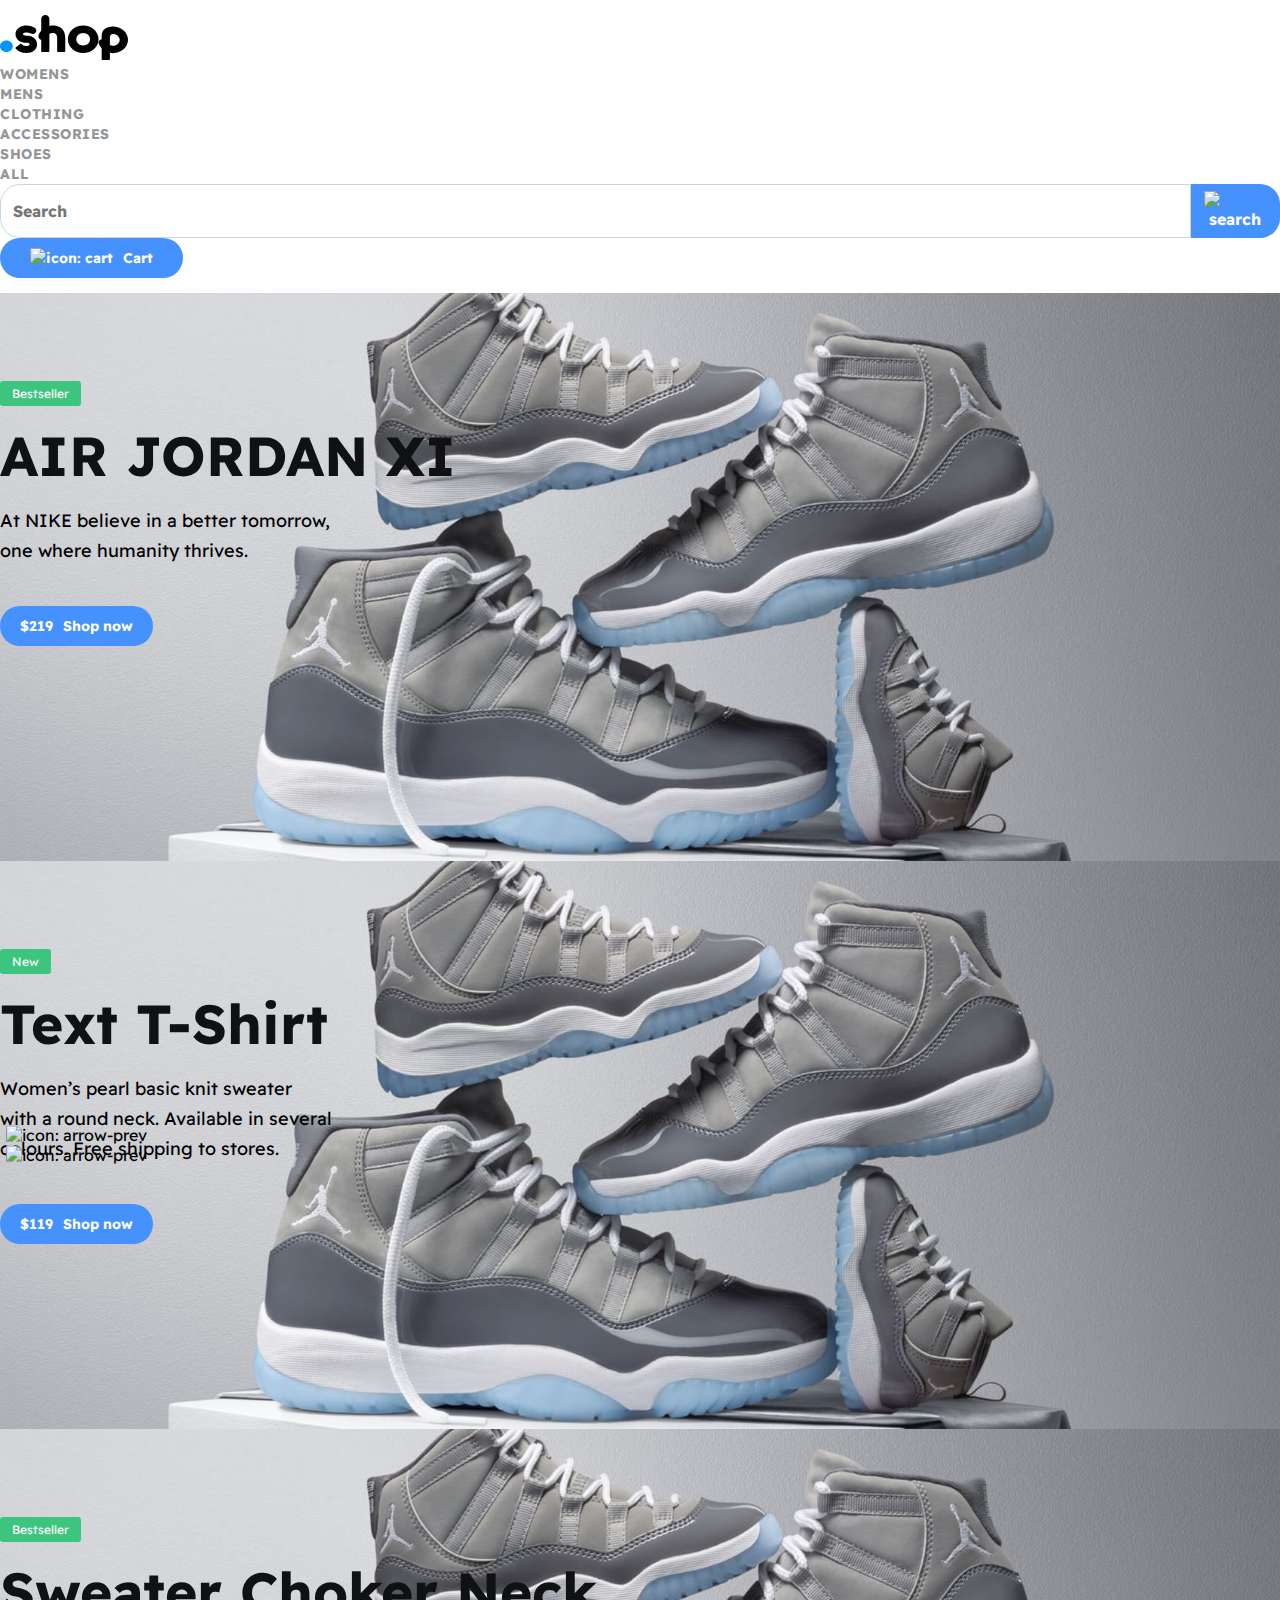
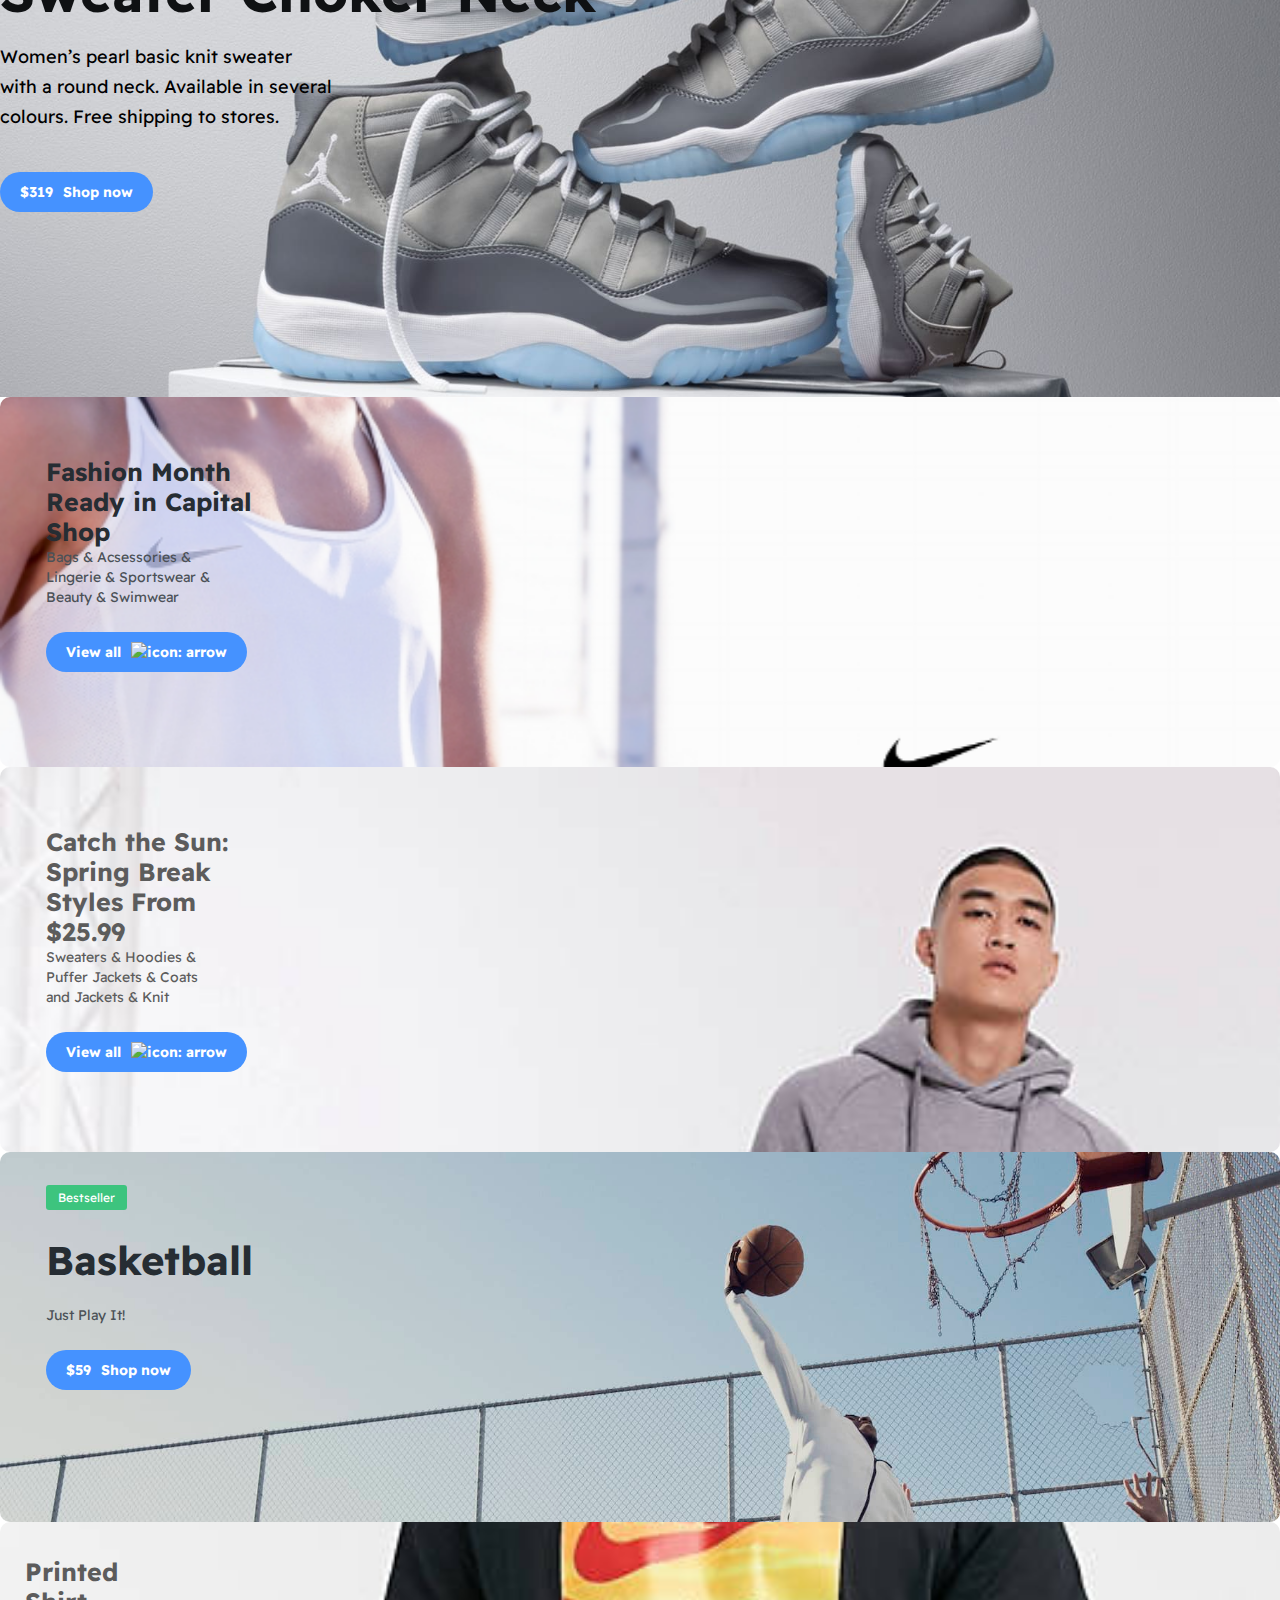
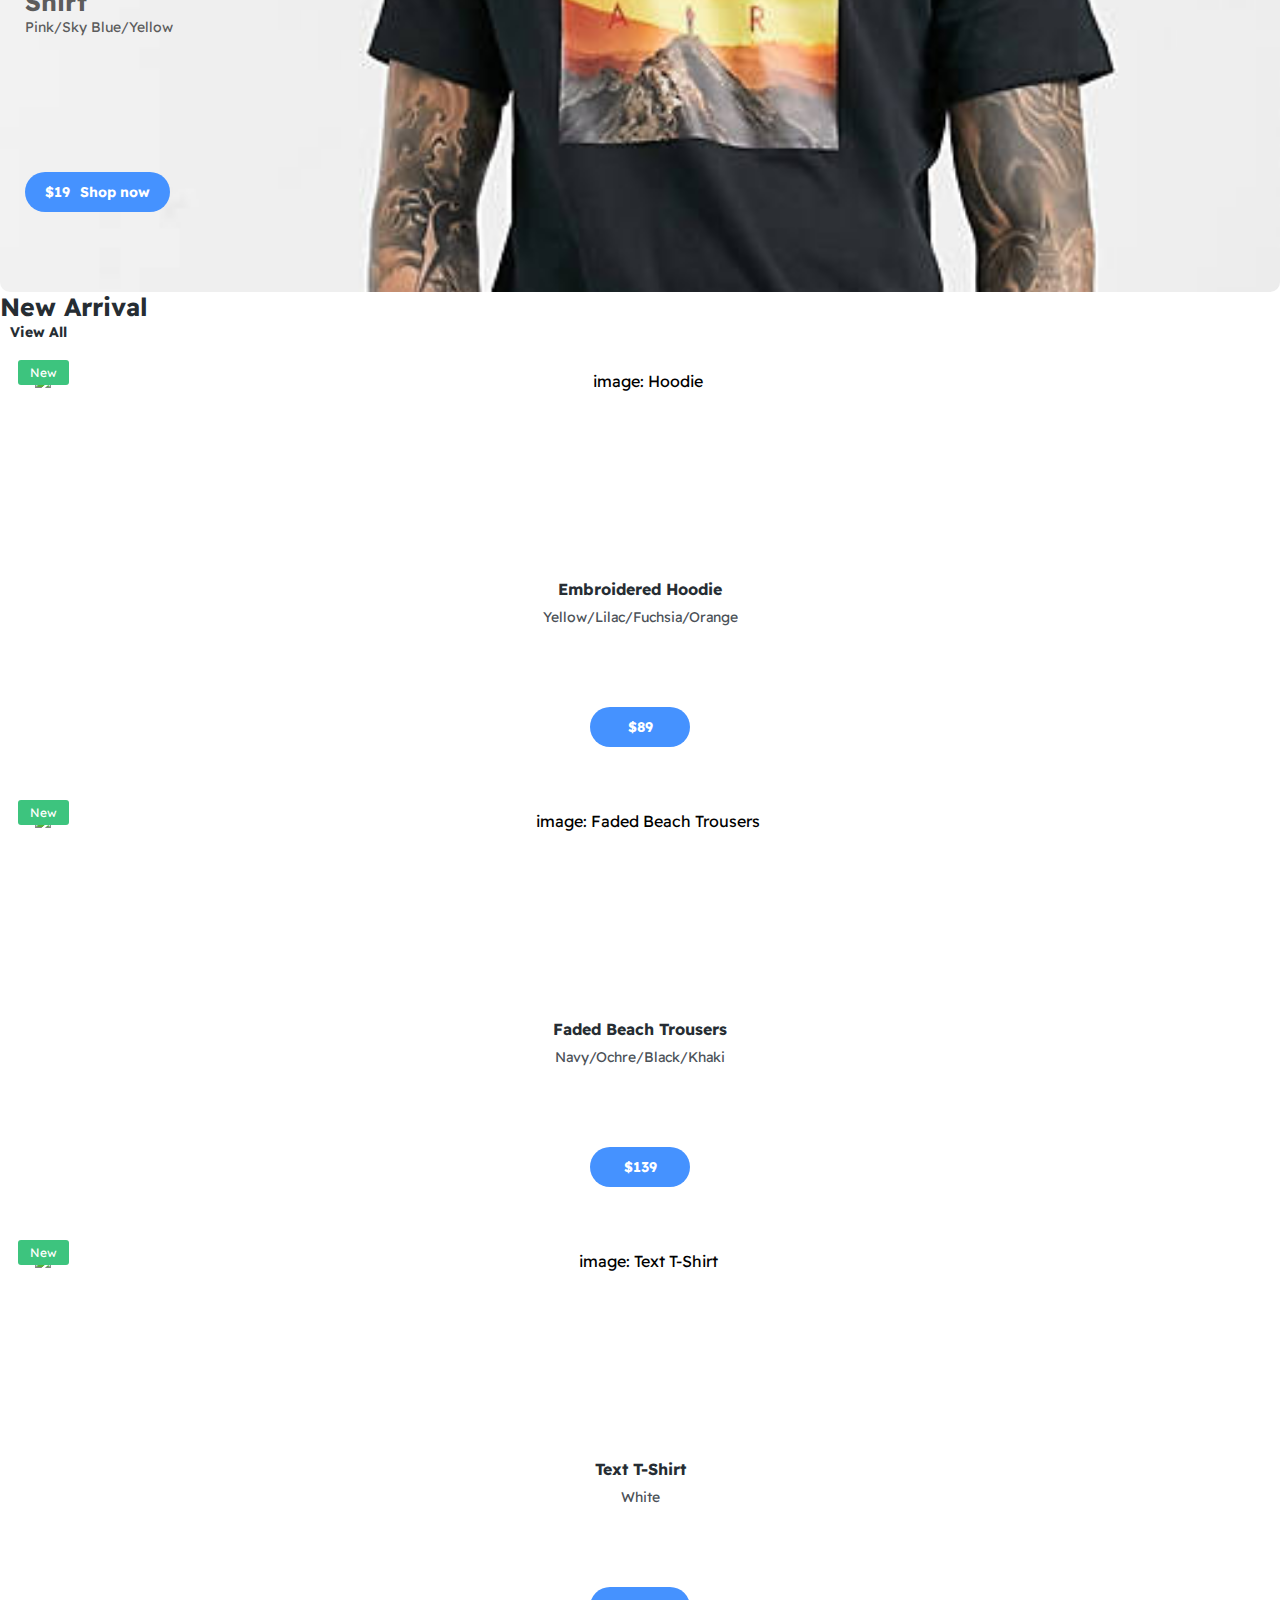
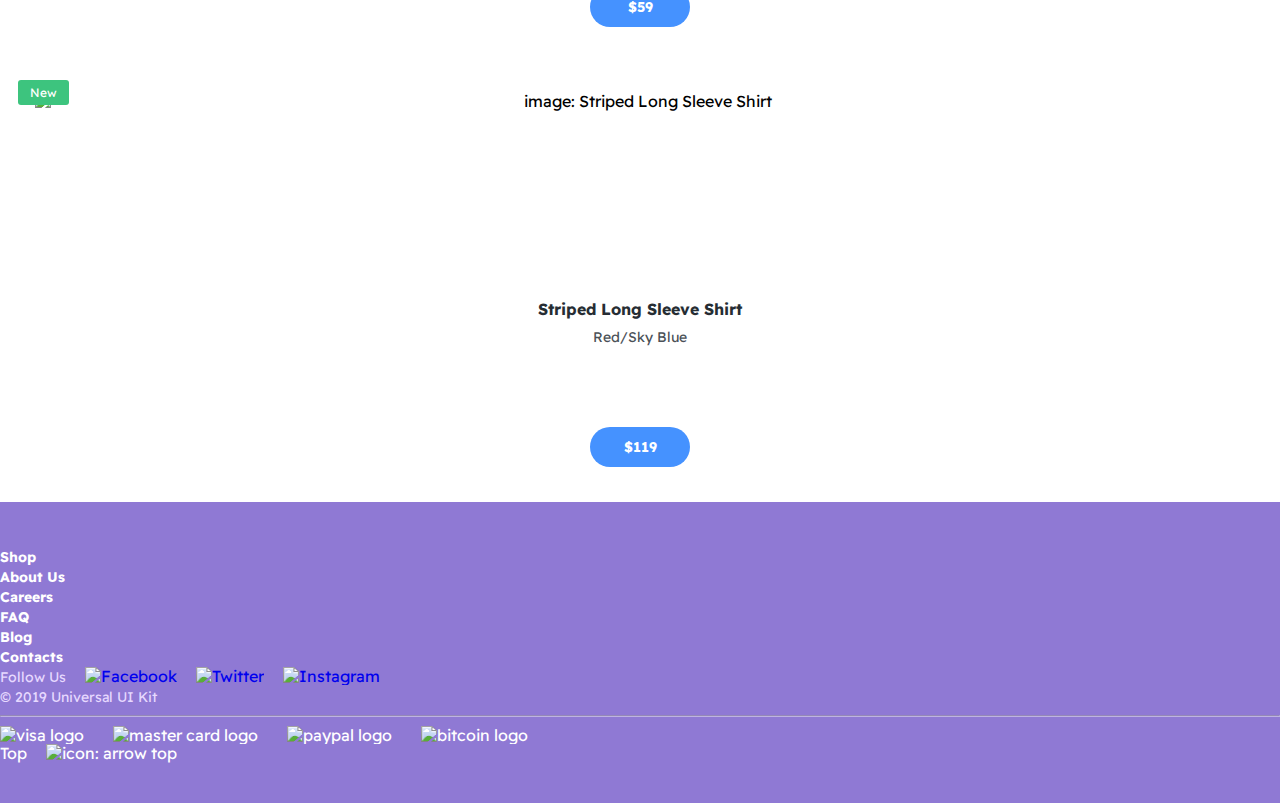
==== index.html @ 1a6badb5 "added JS" ====
<!DOCTYPE html>
<html lang="en">

<head>
	<meta charset="UTF-8">
	<meta name="viewport" content="width=device-width, initial-scale=1.0">
	<title>.Shop</title>
	<link rel="preconnect" href="https://fonts.gstatic.com">
	<link rel="apple-touch-icon" sizes="180x180" href="favicon/apple-touch-icon.png">
	<link rel="icon" type="image/png" sizes="32x32" href="favicon/favicon-32x32.png">
	<link rel="icon" type="image/png" sizes="16x16" href="favicon/favicon-16x16.png">
	<link rel="mask-icon" href="favicon/safari-pinned-tab.svg" color="#5bbad5">
	<meta name="msapplication-TileColor" content="#da532c">
	<meta name="theme-color" content="#ffffff">
	<link rel="preconnect" href="https://fonts.googleapis.com">
	<link rel="preconnect" href="https://fonts.gstatic.com" crossorigin>
	<link href="https://fonts.googleapis.com/css2?family=Readex+Pro:wght@200;400;500;600&display=swap" rel="stylesheet">
	<link rel="stylesheet" href="css/bootstrap-grid.min.css">
	<link rel="stylesheet" href="css/swiper-bundle.min.css" />
	<link rel="stylesheet" href="css/style.css">
</head>
<!-- class="show-goods" -->

<body id="body">
	<header class="container header px-4 px-md-0">
		<div class="row justify-content-between align-items-center">
			<div class="col-lg-2 col-6">
				<a href="index.html" class="logo-link">
					<img width="128" src="img/shop-seeklogo.svg" alt="logo: OnlineShop" class="logo-image">
				</a>
			</div>
			<div class="col-lg-6 d-none d-lg-block">
				<nav>
					<ul class="navigation d-flex justify-content-around">
						<li class="navigation-item">
							<a href="#" class="navigation-link" data-field="gender">Womens</a>
						</li>
						<li class="navigation-item">
							<a href="#" class="navigation-link" data-field="gender">Mens</a>
						</li>
						<li class="navigation-item">
							<a href="#" class="navigation-link" data-field="category">Clothing</a>
						</li>
						<li class="navigation-item">
							<a href="#" class="navigation-link" data-field="category">Accessories</a>
						</li>
						<li class="navigation-item">
							<a href="#" class="navigation-link" data-field="category">Shoes</a>
						</li>
						<li class="navigation-item">
							<a href="#" class="navigation-link">All</a>
						</li>

					</ul>
				</nav>
			</div>
			<div class="col-lg-2 d-none d-lg-block">
				<div class="form-control search-block">
					<input type="text" class="form-control" placeholder="Search" aria-label="Recipient's username"
						aria-describedby="button-addon2">
					<button class="btn btn-outline-secondary" type="button" id="button-addon2">
						<img src="img/search.png" alt="search">
					</button>
				</div>
			</div>
			<div class="col-lg-2 col-6 d-flex justify-content-end">
				<button class="button button-cart">
					<img class="button-icon" src="img/cart.svg" alt="icon: cart">
					<span class="button-text">Cart</span>
					<span class="button-text cart-count"></span>
				</button>
			</div>
		</div>
		<!-- /.row -->
	</header>
	<section class="slider swiper-container">
		<div class="swiper-wrapper">
			<section class="slide slide-1 swiper-slide">
				<div class="container">
					<div class="row">
						<div class="col-lg-4 col-10 offset-lg-1">
							<span class="label">Bestseller</span>
							<h2 class="slide-title">AIR JORDAN XI</h2>
							<p class="slide-description">At NIKE believe in a better tomorrow, one where humanity
								thrives.</p>
							<button class="button add-to-cart" data-id="003">
								<span class="button-price">$219</span>
								<span class="button-text">Shop now</span>
							</button>
						</div>
						<!-- /.col-4 offset-lg-1 -->
					</div>
					<!-- /.row -->
				</div>
				<!-- /.container -->
			</section>
			<section class="slide slide-1 swiper-slide">
				<div class="container">
					<div class="row">
						<div class="col-lg-4 col-10 offset-lg-1">
							<span class="label">New</span>
							<h2 class="slide-title">Text T-Shirt</h2>
							<p class="slide-description">Women’s pearl basic knit sweater with a round neck. Available
								in several colours. Free shipping to stores.</p>
							<button class="button add-to-cart" data-id="004">
								<span class="button-price">$119</span>
								<span class="button-text">Shop now</span>
							</button>
						</div>
						<!-- /.col-4 offset-lg-1 -->
					</div>
					<!-- /.row -->
				</div>
				<!-- /.container -->
			</section>
			<section class="slide slide-1 swiper-slide">
				<div class="container">
					<div class="row">
						<div class="col-lg-4 col-10 offset-lg-1">
							<span class="label">Bestseller</span>
							<h2 class="slide-title">Sweater Choker Neck</h2>
							<p class="slide-description">Women’s pearl basic knit sweater with a round neck. Available
								in several colours. Free shipping to stores.</p>
							<button class="button add-to-cart" data-id="005">
								<span class="button-price">$319</span>
								<span class="button-text">Shop now</span>
							</button>
						</div>
						<!-- /.col-4 offset-lg-1 -->
					</div>
					<!-- /.row -->
				</div>
				<!-- /.container -->
			</section>
		</div>
		<!-- /.swiper-wrapper -->
		<div class="slider-nav">
			<div class="container">
				<div class="row justify-content-between">
					<div class="col-1">
						<button class="slider-button slider-button-prev">
							<img src="img/arrow-prev.svg" alt="icon: arrow-prev">
						</button>
					</div>
					<!-- /.col-1 -->
					<div class="col-1">
						<button class="slider-button slider-button-next">
							<img src="img/arrow-next.svg" alt="icon: arrow-prev">
						</button>
					</div>
					<!-- /.col-1 -->
				</div>
				<!-- /.row -->
			</div>
			<!-- /.container -->
		</div>
		<!-- /.slider-nav -->
	</section>
	<!-- /.slider -->
	<section class="special-offers container pt-5 pb-4">
		<div class="row mb-4">
			<div class="col-xl-6">
				<div class="card card-1 mb-4">
					<h3 class="card-title">Fashion Month Ready in Capital Shop</h3>
					<p class="card-text">Bags & Acsessories & Lingerie & Sportswear & Beauty & Swimwear</p>
					<button class="button">
						<span class="button-text">View all</span>
						<img src="img/arrow.svg" alt="icon: arrow" class="button-icon">
					</button>
				</div>
				<!-- /.card -->
			</div>
			<!-- /.col-6 -->
			<div class="col-xl-6">
				<div class="card card-2 mb-4">
					<h3 class="card-title text-light">Catch the Sun: Spring Break Styles From $25.99</h3>
					<p class="card-text text-light">Sweaters & Hoodies & Puffer Jackets & Coats and Jackets & Knit</p>
					<button class="button">
						<span class="button-text">View all</span>
						<img src="img/arrow.svg" alt="icon: arrow" class="button-icon">
					</button>
				</div>
				<!-- /.card -->
			</div>
			<!-- /.col-6 -->
			<div class="col-xl-9 col-lg-6 mb-4">
				<div class="card card-3">
					<span class="label">Bestseller</span>
					<h3 class="card-title large">Basketball</h3>
					<p class="card-text large">Just Play It!</p>
					<button class="button add-to-cart" data-id="002">
						<span class="button-price">$59</span>
						<span class="button-text">Shop now</span>
					</button>
				</div>
				<!-- /.card -->
			</div>
			<!-- /.col-9 -->
			<div class="col-xl-3 col-lg-6">
				<div class="card card-4">
					<h3 class="card-title text-light mw-160">Printed Shirt</h3>
					<p class="card-text text-light">Pink/Sky Blue/Yellow</p>
					<button class="button add-to-cart button-four" data-id="009">
						<span class="button-price">$19</span>
						<span class="button-text">Shop now</span>
					</button>
				</div>
				<!-- /.card -->
			</div>
			<!-- /.col-3 -->
		</div>
		<!-- /.row -->
		<div class="row align-items-center mb-4">
			<div class="col-9">
				<h2 class="section-title">New Arrival</h2>
			</div>
			<!-- /.col-9 -->
			<div class="col-3 d-flex justify-content-end">
				<a href="#" class="more">View All</a>
			</div>
			<!-- /.col-3 -->
		</div>
		<!-- /.row -->
		<div class="short-goods row">
			<div class="col-lg-3 col-sm-6">
				<div class="goods-card">
					<span class="label">New</span>
					<!-- /.label --><img src="img/image-119.jpg" alt="image: Hoodie" class="goods-image">
					<h3 class="goods-title">Embroidered Hoodie</h3>
					<!-- /.goods-title -->
					<p class="goods-description">Yellow/Lilac/Fuchsia/Orange</p>
					<!-- /.goods-description -->
					<!-- /.goods-price -->
					<button class="button goods-card-btn add-to-cart" data-id="012">
						<span class="button-price">$89</span>
					</button>
				</div>
				<!-- /.goods-card -->
			</div>
			<!-- /.col-3 -->
			<div class="col-lg-3 col-sm-6">
				<div class="goods-card">
					<span class="label">New</span>
					<!-- /.label --><img src="img/image-120.jpg" alt="image: Faded Beach Trousers" class="goods-image">
					<h3 class="goods-title">Faded Beach Trousers</h3>
					<!-- /.goods-title -->
					<p class="goods-description">Navy/Ochre/Black/Khaki</p>
					<!-- /.goods-description -->
					<button class="button goods-card-btn add-to-cart" data-id="011">
						<span class="button-price">$139</span>
					</button>
					<!-- /.goods-price -->
				</div>
				<!-- /.goods-card -->
			</div>
			<!-- /.col-3 -->
			<div class="col-lg-3 col-sm-6">
				<div class="goods-card">
					<span class="label">New</span>
					<!-- /.label --><img src="img/image-121.jpg" alt="image: Text T-Shirt" class="goods-image">
					<h3 class="goods-title">Text T-Shirt</h3>
					<!-- /.goods-title -->
					<p class="goods-description">White</p>
					<!-- /.goods-description -->
					<button class="button goods-card-btn add-to-cart" data-id="010">
						<span class="button-price">$59</span>
					</button>
					<!-- /.goods-price -->
				</div>
				<!-- /.goods-card -->
			</div>
			<!-- /.col-3 -->
			<div class="col-lg-3 col-sm-6">
				<div class="goods-card">
					<span class="label">New</span>
					<!-- /.label --><img src="img/image-122.jpg" alt="image: Striped Long Sleeve Shirt"
						class="goods-image">
					<h3 class="goods-title">Striped Long Sleeve Shirt</h3>
					<!-- /.goods-title -->
					<p class="goods-description">Red/Sky Blue</p>
					<!-- /.goods-description -->
					<button class="button goods-card-btn add-to-cart" data-id="001">
						<span class="button-price">$119</span>
					</button>
					<!-- /.goods-price -->
				</div>
				<!-- /.goods-card -->
			</div>
			<!-- /.col-3 -->
		</div>
		<!-- /.row -->
	</section>
	<!-- /.container -->
	<section class="long-goods">
		<div class="container">
			<div class="row align-items-center mb-4">
				<div class="col-12">
					<h2 class="section-title">Category</h2>
				</div>
				<!-- /.col-12 -->
			</div>
			<div class="row long-goods-list">
				<div class="col-lg-3 col-sm-6">
					<div class="goods-card">
						<span class="label">New</span>
						<!-- /.label --><img src="img/image-119.jpg" alt="image: Hoodie" class="goods-image">
						<h3 class="goods-title">Embroidered Hoodie</h3>
						<!-- /.goods-title -->
						<p class="goods-description">Yellow/Lilac/Fuchsia/Orange</p>
						<!-- /.goods-description -->
						<!-- /.goods-price -->
						<button class="button goods-card-btn add-to-cart" data-id="007">
							<span class="button-price">$89</span>
						</button>
					</div>
					<!-- /.goods-card -->
				</div>
				<!-- /.col-3 -->
				<div class="col-lg-3 col-sm-6">
					<div class="goods-card">
						<span class="label">New</span>
						<!-- /.label --><img src="img/image-120.jpg" alt="image: Faded Beach Trousers"
							class="goods-image">
						<h3 class="goods-title">Faded Beach Trousers</h3>
						<!-- /.goods-title -->
						<p class="goods-description">Navy/Ochre/Black/Khaki</p>
						<!-- /.goods-description -->
						<button class="button goods-card-btn add-to-cart" data-id="007">
							<span class="button-price">$139</span>
						</button>
						<!-- /.goods-price -->
					</div>
					<!-- /.goods-card -->
				</div>
				<!-- /.col-3 -->
				<div class="col-lg-3 col-sm-6">
					<div class="goods-card">
						<span class="label">New</span>
						<!-- /.label --><img src="img/image-121.jpg" alt="image: Text T-Shirt" class="goods-image">
						<h3 class="goods-title">Text T-Shirt</h3>
						<!-- /.goods-title -->
						<p class="goods-description">White</p>
						<!-- /.goods-description -->
						<button class="button goods-card-btn add-to-cart" data-id="007">
							<span class="button-price">$59</span>
						</button>
						<!-- /.goods-price -->
					</div>
					<!-- /.goods-card -->
				</div>
				<!-- /.col-3 -->
				<div class="col-lg-3 col-sm-6">
					<div class="goods-card">
						<span class="label">New</span>
						<!-- /.label --><img src="img/image-122.jpg" alt="image: Striped Long Sleeve Shirt"
							class="goods-image">
						<h3 class="goods-title">Striped Long Sleeve Shirt</h3>
						<!-- /.goods-title -->
						<p class="goods-description">Red/Sky Blue</p>
						<!-- /.goods-description -->
						<button class="button goods-card-btn add-to-cart" data-id="001">
							<span class="button-price">$119</span>
						</button>
						<!-- /.goods-price -->
					</div>
					<!-- /.goods-card -->
				</div>
				<!-- /.col-3 -->
				<div class="col-lg-3 col-sm-6">
					<div class="goods-card">
						<span class="label">New</span>
						<!-- /.label --><img src="img/image-119.jpg" alt="image: Hoodie" class="goods-image">
						<h3 class="goods-title">Embroidered Hoodie</h3>
						<!-- /.goods-title -->
						<p class="goods-description">Yellow/Lilac/Fuchsia/Orange</p>
						<!-- /.goods-description -->
						<!-- /.goods-price -->
						<button class="button goods-card-btn add-to-cart" data-id="007">
							<span class="button-price">$89</span>
						</button>
					</div>
					<!-- /.goods-card -->
				</div>
				<!-- /.col-3 -->
				<div class="col-lg-3 col-sm-6">
					<div class="goods-card">
						<span class="label">New</span>
						<!-- /.label --><img src="img/image-120.jpg" alt="image: Faded Beach Trousers"
							class="goods-image">
						<h3 class="goods-title">Faded Beach Trousers</h3>
						<!-- /.goods-title -->
						<p class="goods-description">Navy/Ochre/Black/Khaki</p>
						<!-- /.goods-description -->
						<button class="button goods-card-btn add-to-cart" data-id="007">
							<span class="button-price">$139</span>
						</button>
						<!-- /.goods-price -->
					</div>
					<!-- /.goods-card -->
				</div>
				<!-- /.col-3 -->
				<div class="col-lg-3 col-sm-6">
					<div class="goods-card">
						<span class="label">New</span>
						<!-- /.label --><img src="img/image-121.jpg" alt="image: Text T-Shirt" class="goods-image">
						<h3 class="goods-title">Text T-Shirt</h3>
						<!-- /.goods-title -->
						<p class="goods-description">White</p>
						<!-- /.goods-description -->
						<button class="button goods-card-btn add-to-cart" data-id="007">
							<span class="button-price">$59</span>
						</button>
						<!-- /.goods-price -->
					</div>
					<!-- /.goods-card -->
				</div>
				<!-- /.col-3 -->
				<div class="col-lg-3 col-sm-6">
					<div class="goods-card">
						<span class="label">New</span>
						<!-- /.label --><img src="img/image-122.jpg" alt="image: Striped Long Sleeve Shirt"
							class="goods-image">
						<h3 class="goods-title">Striped Long Sleeve Shirt</h3>
						<!-- /.goods-title -->
						<p class="goods-description">Red/Sky Blue</p>
						<!-- /.goods-description -->
						<button class="button goods-card-btn add-to-cart" data-id="001">
							<span class="button-price">$119</span>
						</button>
						<!-- /.goods-price -->
					</div>
					<!-- /.goods-card -->
				</div>
				<!-- /.col-3 -->
				<div class="col-lg-3 col-sm-6">
					<div class="goods-card">
						<span class="label">New</span>
						<!-- /.label --><img src="img/image-119.jpg" alt="image: Hoodie" class="goods-image">
						<h3 class="goods-title">Embroidered Hoodie</h3>
						<!-- /.goods-title -->
						<p class="goods-description">Yellow/Lilac/Fuchsia/Orange</p>
						<!-- /.goods-description -->
						<!-- /.goods-price -->
						<button class="button goods-card-btn add-to-cart" data-id="007">
							<span class="button-price">$89</span>
						</button>
					</div>
					<!-- /.goods-card -->
				</div>
				<!-- /.col-3 -->
				<div class="col-lg-3 col-sm-6">
					<div class="goods-card">
						<span class="label">New</span>
						<!-- /.label --><img src="img/image-120.jpg" alt="image: Faded Beach Trousers"
							class="goods-image">
						<h3 class="goods-title">Faded Beach Trousers</h3>
						<!-- /.goods-title -->
						<p class="goods-description">Navy/Ochre/Black/Khaki</p>
						<!-- /.goods-description -->
						<button class="button goods-card-btn add-to-cart" data-id="007">
							<span class="button-price">$139</span>
						</button>
						<!-- /.goods-price -->
					</div>
					<!-- /.goods-card -->
				</div>
				<!-- /.col-3 -->
				<div class="col-lg-3 col-sm-6">
					<div class="goods-card">
						<span class="label">New</span>
						<!-- /.label --><img src="img/image-121.jpg" alt="image: Text T-Shirt" class="goods-image">
						<h3 class="goods-title">Text T-Shirt</h3>
						<!-- /.goods-title -->
						<p class="goods-description">White</p>
						<!-- /.goods-description -->
						<button class="button goods-card-btn add-to-cart" data-id="007">
							<span class="button-price">$59</span>
						</button>
						<!-- /.goods-price -->
					</div>
					<!-- /.goods-card -->
				</div>
				<!-- /.col-3 -->
				<div class="col-lg-3 col-sm-6">
					<div class="goods-card">
						<span class="label">New</span>
						<!-- /.label --><img src="img/image-122.jpg" alt="image: Striped Long Sleeve Shirt"
							class="goods-image">
						<h3 class="goods-title">Striped Long Sleeve Shirt</h3>
						<!-- /.goods-title -->
						<p class="goods-description">Red/Sky Blue</p>
						<!-- /.goods-description -->
						<button class="button goods-card-btn add-to-cart" data-id="001">
							<span class="button-price">$119</span>
						</button>
						<!-- /.goods-price -->
					</div>
					<!-- /.goods-card -->
				</div>
				<!-- /.col-3 -->
			</div>
		</div>

	</section>
	<footer class="footer">
		<div class="container">
			<div class="row">
				<div class="col-xl-7 mb-4 mb-xl-0">
					<nav>
						<ul class="footer-menu d-sm-flex">
							<li class="footer-menu-item"><a href="#" class="footer-menu-link">Shop</a></li>
							<li class="footer-menu-item"><a href="#" class="footer-menu-link">About Us</a></li>
							<li class="footer-menu-item"><a href="#" class="footer-menu-link">Careers</a></li>
							<li class="footer-menu-item"><a href="#" class="footer-menu-link">FAQ </a></li>
							<li class="footer-menu-item"><a href="#" class="footer-menu-link">Blog</a></li>
							<li class="footer-menu-item"><a href="#" class="footer-menu-link">Contacts</a></li>
						</ul>
					</nav>
				</div>
				<!-- /.col-7 -->
				<div class="col-lg-3 d-flex align-items-center">
					<span class="footer-text">Follow Us</span>
					<span class="footer-social d-inline-flex align-items-center">
						<a href="#" class="social-link">
							<img src="img/Facebook.svg" alt="Facebook">
						</a>
						<a href="#" class="social-link">
							<img src="img/Twitter.svg" alt="Twitter">
						</a>
						<a href="#" class="social-link">
							<img src="img/Instagram.svg" alt="Instagram">
						</a>
					</span>
				</div>
				<!-- /.col-3 -->
				<div class="col-xl-2 col-lg-3 d-flex justify-content-lg-end mt-4 mt-lg-0">
					<span class="footer-text">© 2019 Universal UI Kit</span>
				</div>
				<!-- /.col-2 -->
			</div>
			<!-- /.row -->
			<hr class="footer-line mt-4 mb-4">
			<div class="row justify-content-between">
				<div class="col-lg-4 col-sm-9">
					<img class="payment-logo" src="img/visa.png" alt="visa logo">
					<img class="payment-logo" src="img/master-card.png" alt="master card logo">
					<img class="payment-logo" src="img/paypal.png" alt="paypal logo ">
					<img class="payment-logo" src="img/bitcoin.png" alt="bitcoin logo">
				</div>
				<!-- /.col-4 -->
				<div class="col-lg-2 col-sm-1 d-flex justify-content-end">
					<a href="#body" class="scroll-link top-link d-flex align-items-center">
						<span class="top-link-text">Top</span>
						<img src="img/top.svg" alt="icon: arrow top">
					</a>
				</div>
				<!-- /.col-2 -->
			</div>
			<!-- /.row -->
		</div>
		<!-- /.container -->
	</footer>
	<div class="overlay" id="modal-cart">
		<div class="modal">
			<header class="modal-header">
				<h2 class="modal-title">Cart</h2>
				<button class="modal-close">x</button>
			</header>
			<table class="cart-table">
				<colgroup>
					<col class="col-goods">
					<col class="col-price">
					<col class="col-minus">
					<col class="col-qty">
					<col class="col-plus">
					<col class="col-total-price">
					<col class="col-delete">
				</colgroup>
				<thead>
					<tr>
						<th>Good(s)</th>
						<th>Price</th>
						<th colspan="3">Qty.</th>
						<th colspan="2">Total</th>
					</tr>
				</thead>
				<tbody class="cart-table__goods">
					<tr>
						<td>name</td>
						<td>price$</td>
						<td><button class="cart-btn-minus"">-</button></td>
						<td>2</td>
						<td><button class=" cart-btn-plus"">+</button></td>
						<td>10$</td>
						<td><button class="cart-btn-delete"">x</button></td>
					</tr>
				</tbody>
				<tfoot>
					<tr>
						<th colspan=" 5">Total:</th>
						<th class="card-table__total" colspan="2">10000$</th>
					</tr>

					</tfoot>
			</table>
			<form class="modal-form" action="">
				<input class="modal-input" type="text" placeholder="Имя" name="nameCustomer">
				<input class="modal-input" type="text" placeholder="Телефон" name="phoneCustomer">
				<button class="button cart-buy" type="submit">
					<span class="button-text">Checkout</span>
				</button>
			</form>
		</div>
	</div>
	<script src="js/search.js"></script>
	<script src="js/cart.js"></script>
	<script src="js/getGoods.js"></script>
	
</body>
</html>
---- css/style.css ----
/*! normalize.css v8.0.1 | MIT License | github.com/necolas/normalize.css */
/* Document
   ========================================================================== */
/**
 * 1. Correct the line height in all browsers.
 * 2. Prevent adjustments of font size after orientation changes in iOS.
 */
html {
  line-height: 1.15;
  /* 1 */
  -webkit-text-size-adjust: 100%;
  /* 2 */
}

/* Sections
   ========================================================================== */
/**
 * Remove the margin in all browsers.
 */
body {
  margin: 0;
}

/**
 * Render the `main` element consistently in IE.
 */
main {
  display: block;
}

/**
 * Correct the font size and margin on `h1` elements within `section` and
 * `article` contexts in Chrome, Firefox, and Safari.
 */
h1 {
  font-size: 2em;
  margin: 0.67em 0;
}

/* Grouping content
   ========================================================================== */
/**
 * 1. Add the correct box sizing in Firefox.
 * 2. Show the overflow in Edge and IE.
 */
hr {
  -webkit-box-sizing: content-box;
          box-sizing: content-box;
  /* 1 */
  height: 0;
  /* 1 */
  overflow: visible;
  /* 2 */
}

/**
 * 1. Correct the inheritance and scaling of font size in all browsers.
 * 2. Correct the odd `em` font sizing in all browsers.
 */
pre {
  font-family: monospace, monospace;
  /* 1 */
  font-size: 1em;
  /* 2 */
}

/* Text-level semantics
   ========================================================================== */
/**
 * Remove the gray background on active links in IE 10.
 */
a {
  background-color: transparent;
}

/**
 * 1. Remove the bottom border in Chrome 57-
 * 2. Add the correct text decoration in Chrome, Edge, IE, Opera, and Safari.
 */
abbr[title] {
  border-bottom: none;
  /* 1 */
  text-decoration: underline;
  /* 2 */
  -webkit-text-decoration: underline dotted;
          text-decoration: underline dotted;
  /* 2 */
}

/**
 * Add the correct font weight in Chrome, Edge, and Safari.
 */
b,
strong {
  font-weight: bolder;
}

/**
 * 1. Correct the inheritance and scaling of font size in all browsers.
 * 2. Correct the odd `em` font sizing in all browsers.
 */
code,
kbd,
samp {
  font-family: monospace, monospace;
  /* 1 */
  font-size: 1em;
  /* 2 */
}

/**
 * Add the correct font size in all browsers.
 */
small {
  font-size: 80%;
}

/**
 * Prevent `sub` and `sup` elements from affecting the line height in
 * all browsers.
 */
sub,
sup {
  font-size: 75%;
  line-height: 0;
  position: relative;
  vertical-align: baseline;
}

sub {
  bottom: -0.25em;
}

sup {
  top: -0.5em;
}

/* Embedded content
   ========================================================================== */
/**
 * Remove the border on images inside links in IE 10.
 */
img {
  border-style: none;
}

/* Forms
   ========================================================================== */
/**
 * 1. Change the font styles in all browsers.
 * 2. Remove the margin in Firefox and Safari.
 */
button,
input,
optgroup,
select,
textarea {
  font-family: inherit;
  /* 1 */
  font-size: 100%;
  /* 1 */
  line-height: 1.15;
  /* 1 */
  margin: 0;
  /* 2 */
}

/**
 * Show the overflow in IE.
 * 1. Show the overflow in Edge.
 */
button,
input {
  /* 1 */
  overflow: visible;
}

/**
 * Remove the inheritance of text transform in Edge, Firefox, and IE.
 * 1. Remove the inheritance of text transform in Firefox.
 */
button,
select {
  /* 1 */
  text-transform: none;
}

/**
 * Correct the inability to style clickable types in iOS and Safari.
 */
button,
[type=button],
[type=reset],
[type=submit] {
  -webkit-appearance: button;
}

/**
 * Remove the inner border and padding in Firefox.
 */
button::-moz-focus-inner,
[type=button]::-moz-focus-inner,
[type=reset]::-moz-focus-inner,
[type=submit]::-moz-focus-inner {
  border-style: none;
  padding: 0;
}

/**
 * Restore the focus styles unset by the previous rule.
 */
button:-moz-focusring,
[type=button]:-moz-focusring,
[type=reset]:-moz-focusring,
[type=submit]:-moz-focusring {
  outline: 1px dotted ButtonText;
}

/**
 * Correct the padding in Firefox.
 */
fieldset {
  padding: 0.35em 0.75em 0.625em;
}

/**
 * 1. Correct the text wrapping in Edge and IE.
 * 2. Correct the color inheritance from `fieldset` elements in IE.
 * 3. Remove the padding so developers are not caught out when they zero out
 *    `fieldset` elements in all browsers.
 */
legend {
  -webkit-box-sizing: border-box;
          box-sizing: border-box;
  /* 1 */
  color: inherit;
  /* 2 */
  display: table;
  /* 1 */
  max-width: 100%;
  /* 1 */
  padding: 0;
  /* 3 */
  white-space: normal;
  /* 1 */
}

/**
 * Add the correct vertical alignment in Chrome, Firefox, and Opera.
 */
progress {
  vertical-align: baseline;
}

/**
 * Remove the default vertical scrollbar in IE 10+.
 */
textarea {
  overflow: auto;
}

/**
 * 1. Add the correct box sizing in IE 10.
 * 2. Remove the padding in IE 10.
 */
[type=checkbox],
[type=radio] {
  -webkit-box-sizing: border-box;
          box-sizing: border-box;
  /* 1 */
  padding: 0;
  /* 2 */
}

/**
 * Correct the cursor style of increment and decrement buttons in Chrome.
 */
[type=number]::-webkit-inner-spin-button,
[type=number]::-webkit-outer-spin-button {
  height: auto;
}

/**
 * 1. Correct the odd appearance in Chrome and Safari.
 * 2. Correct the outline style in Safari.
 */
[type=search] {
  -webkit-appearance: textfield;
  /* 1 */
  outline-offset: -2px;
  /* 2 */
}

/**
 * Remove the inner padding in Chrome and Safari on macOS.
 */
[type=search]::-webkit-search-decoration {
  -webkit-appearance: none;
}

/**
 * 1. Correct the inability to style clickable types in iOS and Safari.
 * 2. Change font properties to `inherit` in Safari.
 */
::-webkit-file-upload-button {
  -webkit-appearance: button;
  /* 1 */
  font: inherit;
  /* 2 */
}

/* Interactive
   ========================================================================== */
/*
 * Add the correct display in Edge, IE 10+, and Firefox.
 */
details {
  display: block;
}

/*
 * Add the correct display in all browsers.
 */
summary {
  display: list-item;
}

/* Misc
   ========================================================================== */
/**
 * Add the correct display in IE 10+.
 */
template {
  display: none;
}

/**
 * Add the correct display in IE 10.
 */
[hidden] {
  display: none;
}

* {
  -webkit-box-sizing: border-box;
          box-sizing: border-box;
}

a {
  text-decoration: none;
}

h1, h2, h3, h4, h5, p {
  padding: 0;
  margin: 0;
}

body {
  font-family: "Readex Pro", sans-serif;
  background-color: white;
}

.section-inner {
  max-width: 1300px;
  margin: 0 auto;
}

* {
  -webkit-box-sizing: border-box;
          box-sizing: border-box;
}

body {
  margin: 0;
}

img {
  max-width: 100%;
  height: auto;
}

.header {
  padding: 15px 0;
  background-color: rgba(0, 0, 0, 0);
}

.navigation {
  list-style: none;
  padding: 0;
  margin: 0;
}
.navigation-item a {
  -webkit-transition: 0.4s all;
  transition: 0.4s all;
}
.navigation-item a:hover, .navigation-item a:focus, .navigation-item a:active {
  color: black;
}

.navigation-link {
  text-decoration: none;
  text-transform: uppercase;
  color: #939699;
  font-style: normal;
  font-weight: 900;
  font-size: 14px;
  line-height: 20px;
  letter-spacing: 0.5px;
}

button {
  cursor: pointer;
}

.button {
  padding: 10px 20px;
  background: #4592FF;
  border-radius: 20px;
  border: none;
  color: #fff;
  font-style: normal;
  font-weight: 900;
  font-size: 14px;
  line-height: 20px;
  display: -webkit-box;
  display: -ms-flexbox;
  display: flex;
  -webkit-box-align: center;
      -ms-flex-align: center;
          align-items: center;
  -webkit-transition: 0.4s all;
  transition: 0.4s all;
}
.button:hover, .button:focus, .button:active {
  color: white;
  background: #19d338;
}

.button-icon,
.button-price {
  margin-right: 10px;
}

.button-icon {
  margin-left: 10px;
}

.button-icon:last-child {
  margin-right: 0;
}

.cart-count {
  margin-left: 10px;
}

.show-goods .slider,
.show-goods .special-offers {
  display: none;
}

.long-goods {
  display: none;
}

.show-goods .long-goods {
  display: block;
}

.slide {
  padding-top: 90px;
  padding-bottom: 110px;
  min-height: 568px;
}

.slide-1 {
  background: #B4D1E0 url("../img/slide-image-jordan11.png") no-repeat 10%;
  background-size: 100%;
}

.slide-2 {
  background: #b9e0b4 url("../img/slide-image-1.png") no-repeat top right 30%;
}

.label {
  background-color: #3DC47E;
  border-radius: 3px;
  padding: 5px 12px;
  color: #fff;
  font-size: 12px;
  line-height: 15px;
}

.slide-title {
  color: #0f1113;
  font-size: 55px;
  line-height: 70px;
  margin-top: 20px;
  margin-bottom: 15px;
}

.slide-description {
  font-size: 18px;
  line-height: 30px;
  color: #000000;
  max-width: 335px;
  margin-bottom: 40px;
}

.slider {
  position: relative;
}

.slider-nav {
  position: absolute;
  top: 50%;
  width: 100%;
  -webkit-transform: translateY(-50%);
          transform: translateY(-50%);
  z-index: 9;
}

.slider-button {
  background-color: transparent;
  border: none;
  cursor: pointer;
}

.card {
  min-height: 370px;
  border-radius: 10px;
  padding-top: 60px;
  padding-left: 46px;
  padding-right: 46px;
  padding-bottom: 80px;
}

.card-1 {
  background: #E3E2E3 url("../img/card-image-1.png") no-repeat top right;
  background-size: cover;
}

.card-2 {
  background: #000 url("../img/card-image-2.png") no-repeat top right;
  background-size: cover;
}

.card-3 {
  padding-top: 35px;
  background: #CCD5E6 url("../img/card-image-3.png") no-repeat;
  background-size: 100%;
}

.card-4 {
  display: -webkit-box;
  display: -ms-flexbox;
  display: flex;
  -webkit-box-orient: vertical;
  -webkit-box-direction: normal;
      -ms-flex-direction: column;
          flex-direction: column;
  -webkit-box-align: start;
      -ms-flex-align: start;
          align-items: flex-start;
  padding-top: 35px;
  padding-left: 25px;
  background: url("../img/card-image-4.png") no-repeat 100%;
  background-size: 100%;
}

.goods-card-btn {
  display: block;
  width: 100px;
  margin: auto auto 0;
}

.goods-card-btn .button-price {
  margin: 0;
}

.card-title {
  color: #262D33;
  font-size: 25px;
  line-height: 30px;
  max-width: 222px;
  margin: 0;
}

.card-title.large {
  max-width: 420px;
  font-size: 40px;
  line-height: 50px;
  margin-top: 30px;
  margin-bottom: 20px;
}

.card-text {
  max-width: 176px;
  color: #4B5157;
  font-size: 14px;
  line-height: 20px;
  margin-bottom: 25px;
}

.card-text.large {
  max-width: 320px;
}

.card-price {
  color: #ffffff;
  font-size: 14px;
  line-height: 20px;
  font-weight: 900;
}

.text-light {
  color: #5c5c5c;
}

.section-title {
  font-size: 25px;
  line-height: 30px;
  color: #262D33;
}

.more {
  text-decoration: none;
  color: #262D33;
  font-weight: 900;
  font-size: 14px;
  line-height: 20px;
  padding: 10px;
}

.goods-card {
  display: -webkit-box;
  display: -ms-flexbox;
  display: flex;
  -webkit-box-orient: vertical;
  -webkit-box-direction: normal;
      -ms-flex-direction: column;
          flex-direction: column;
  position: relative;
  text-align: center;
  padding: 30px 35px 35px;
  min-height: 440px;
}

.goods-card .label {
  position: absolute;
  left: 18px;
  top: 18px;
}

.goods-title {
  margin-top: 15px;
  margin-bottom: 5px;
  color: #262D33;
  font-size: 16px;
  line-height: 25px;
}

.goods-image {
  -o-object-fit: contain;
     object-fit: contain;
  height: 190px;
}

.goods-description {
  color: #4B5157;
  font-size: 14px;
  line-height: 20px;
}

.goods-price {
  color: #262D33;
  margin-top: 30px;
  font-size: 18px;
  line-height: 30px;
  font-weight: 900;
}

.button-four {
  margin-top: auto;
}

.footer-menu {
  list-style-type: none;
  margin: 0;
  padding: 0;
}

.footer {
  background: #8F79D4;
  padding-top: 45px;
  padding-bottom: 40px;
  color: #fff;
}

.footer-menu-item:not(:last-child) {
  margin-right: 40px;
}

.footer-menu-link {
  color: #fff;
  text-decoration: none;
  font-weight: 900;
  font-size: 14px;
  line-height: 20px;
}

.social-link {
  text-decoration: none;
  margin-left: 15px;
}

.footer-text {
  color: #E7D9FF;
  font-size: 14px;
  line-height: 20px;
}

.footer-line {
  opacity: 0.5;
}

.top-link {
  text-decoration: none;
  color: #fff;
}

.top-link-text {
  margin-right: 15px;
}

.payment-logo {
  vertical-align: middle;
  margin-right: 25px;
}

.overlay {
  display: none;
  -webkit-box-pack: center;
      -ms-flex-pack: center;
          justify-content: center;
  -webkit-box-align: center;
      -ms-flex-align: center;
          align-items: center;
  position: fixed;
  top: 0;
  bottom: 0;
  left: 0;
  right: 0;
  z-index: 999;
  background-color: rgba(0, 0, 0, 0.3);
}

.overlay.show {
  display: -webkit-box;
  display: -ms-flexbox;
  display: flex;
}

.modal {
  background-color: #e0e0ff;
  min-width: 600px;
  max-height: 400px;
  padding: 30px;
  overflow: auto;
  position: relative;
}

.modal-header {
  display: -webkit-box;
  display: -ms-flexbox;
  display: flex;
  -webkit-box-pack: justify;
      -ms-flex-pack: justify;
          justify-content: space-between;
}

.modal-title {
  margin-top: 0;
  margin-bottom: 15px;
}

.modal-close {
  position: absolute;
  background-color: transparent;
  right: 15px;
  top: 15px;
  font-size: 24px;
  border: none;
}

.modal-form {
  display: -webkit-box;
  display: -ms-flexbox;
  display: flex;
  -webkit-box-pack: justify;
      -ms-flex-pack: justify;
          justify-content: space-between;
  -ms-flex-wrap: wrap;
      flex-wrap: wrap;
}

.modal-input {
  margin-right: 30px;
  height: 40px;
  padding: 10px;
  border-radius: 20px;
  border-style: none;
  margin-bottom: 30px;
}

.cart-table {
  border-collapse: collapse;
  min-width: 540px;
  margin-bottom: 15px;
}

.cart-table th,
.cart-table td {
  text-align: left;
  border: 1px solid black;
}

.cart-buy {
  background-color: #28a745;
  border-color: #28a745;
  display: block;
  margin-left: auto;
  height: 40px;
}

.mw-160 {
  max-width: 160px;
}

.col-price {
  width: 100px;
}

.col-minus {
  width: 15px;
}

.col-qty {
  width: 15px;
}

.col-plus {
  width: 15px;
}

.col-total-price {
  width: 120px;
}

.col-delete {
  width: 5px;
}

.form-control {
  display: -webkit-box;
  display: -ms-flexbox;
  display: flex;
}

.form-control input {
  display: block;
  width: 100%;
  padding: 0.375rem 0.75rem;
  font-size: 1rem;
  font-weight: 400;
  line-height: 1.5;
  color: #939699;
  font-style: normal;
  font-weight: 900;
  background-color: #fff;
  background-clip: padding-box;
  border: 1px solid #ced4da;
  -webkit-appearance: none;
  -moz-appearance: none;
  appearance: none;
  border-radius: 20px;
  -webkit-transition: border-color 0.15s ease-in-out, -webkit-box-shadow 0.15s ease-in-out;
  transition: border-color 0.15s ease-in-out, -webkit-box-shadow 0.15s ease-in-out;
  transition: border-color 0.15s ease-in-out, box-shadow 0.15s ease-in-out;
  transition: border-color 0.15s ease-in-out, box-shadow 0.15s ease-in-out, -webkit-box-shadow 0.15s ease-in-out;
  border-top-right-radius: 0;
  border-bottom-right-radius: 0;
}

.form-control input:hover,
.form-control input:focus,
.form-control input:active {
  border: 1px solid #ced4da;
  outline: none;
}

.form-control button {
  display: inline-block;
  font-weight: 400;
  line-height: 1.5;
  color: white;
  text-align: center;
  text-decoration: none;
  vertical-align: middle;
  cursor: pointer;
  -webkit-user-select: none;
  -moz-user-select: none;
  -ms-user-select: none;
      user-select: none;
  background: #4592FF;
  border: 1px solid transparent;
  padding: 0.375rem 0.75rem;
  font-style: normal;
  font-weight: 900;
  border-radius: 20px;
  -webkit-transition: color 0.15s ease-in-out, background-color 0.15s ease-in-out, border-color 0.15s ease-in-out, -webkit-box-shadow 0.15s ease-in-out;
  transition: color 0.15s ease-in-out, background-color 0.15s ease-in-out, border-color 0.15s ease-in-out, -webkit-box-shadow 0.15s ease-in-out;
  transition: color 0.15s ease-in-out, background-color 0.15s ease-in-out, border-color 0.15s ease-in-out, box-shadow 0.15s ease-in-out;
  transition: color 0.15s ease-in-out, background-color 0.15s ease-in-out, border-color 0.15s ease-in-out, box-shadow 0.15s ease-in-out, -webkit-box-shadow 0.15s ease-in-out;
  border-top-left-radius: 0;
  border-bottom-left-radius: 0;
}

@media (max-width: 1200px) {
  .slide-1 {
    background-size: cover;
  }

  .card-3 {
    background-size: cover;
  }
}
@media (max-width: 992px) {
  .slider-nav {
    display: none;
  }

  .modal {
    min-width: 400px;
    max-height: 300px;
    padding: 20px;
  }
}
@media (max-width: 576px) {
  .slide-title {
    font-size: 36px;
    line-height: 1.4;
    margin-bottom: 0;
  }

  .card {
    background-position: left top;
  }

  .card-4 {
    background-position: right top;
  }

  .card {
    padding: 30px;
    min-height: 300px;
  }

  .modal {
    min-width: 300px;
    max-height: 400px;
    padding: 20px;
  }
}
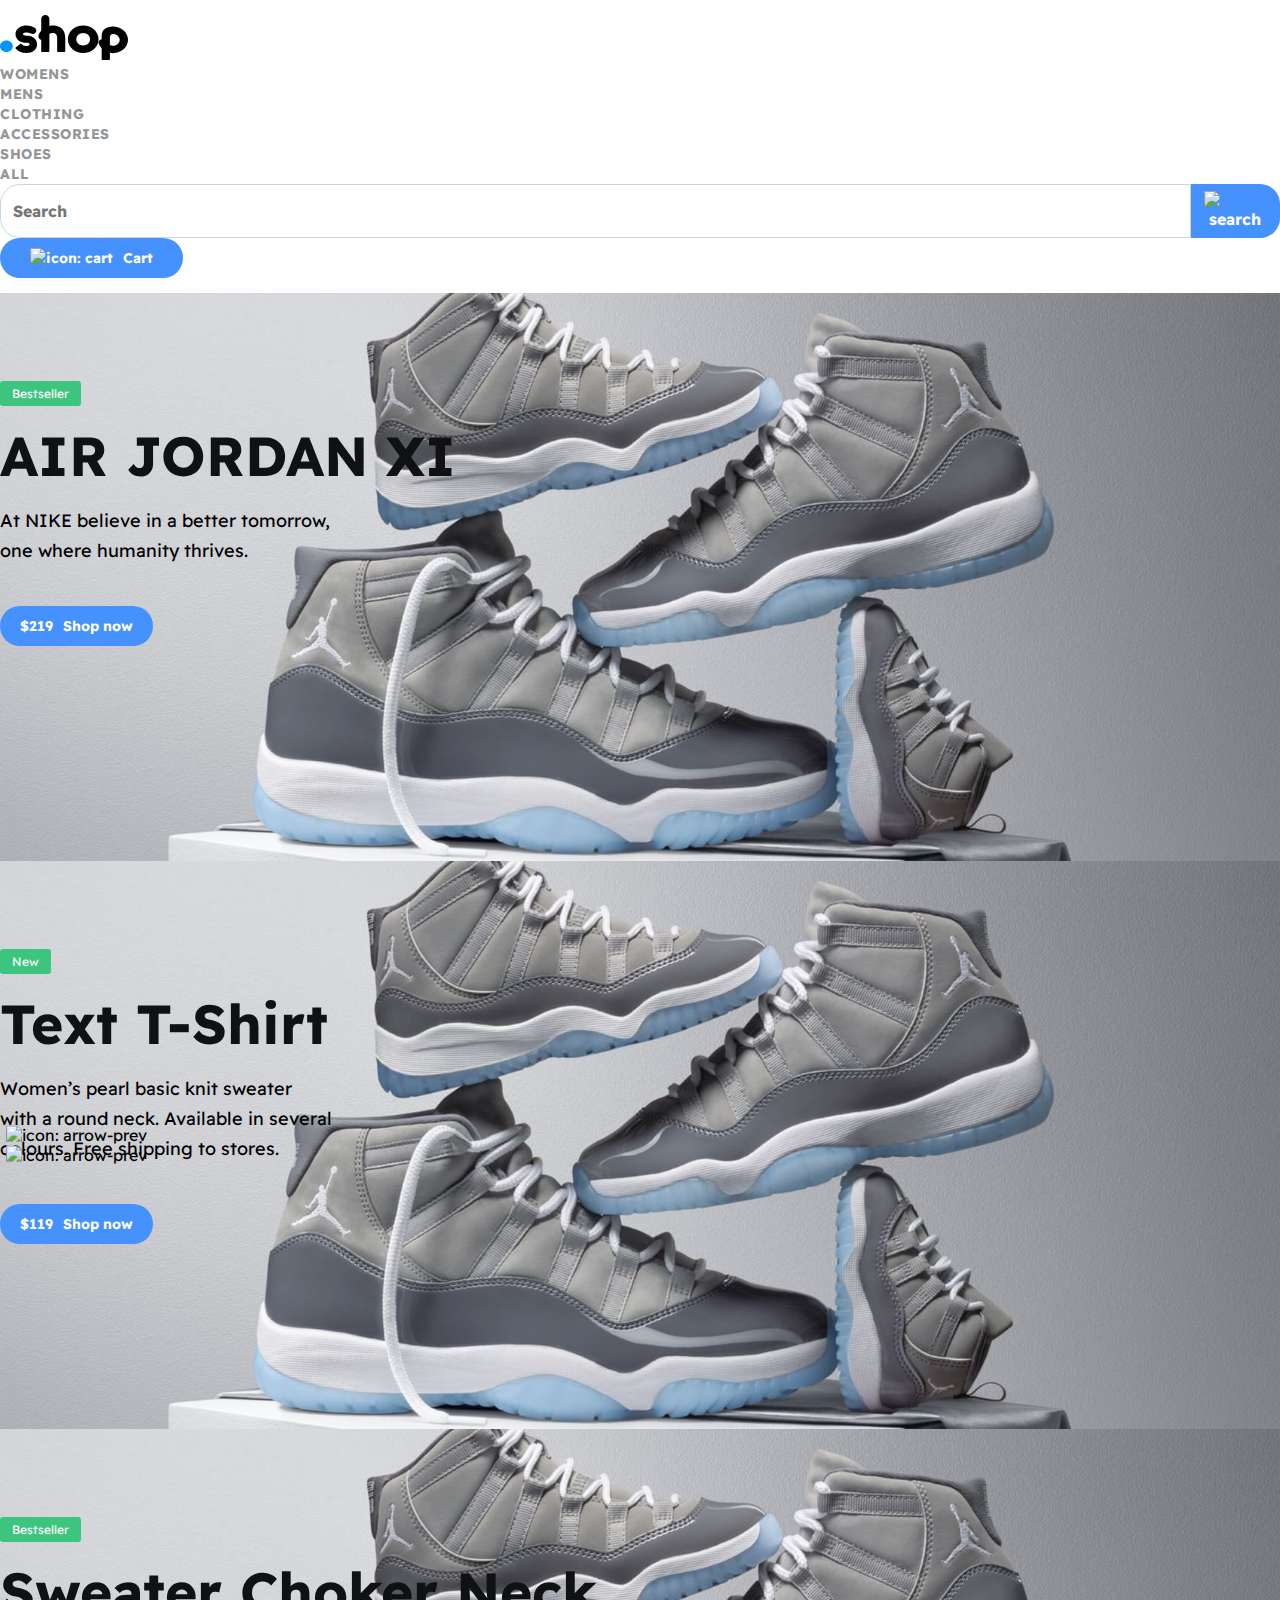
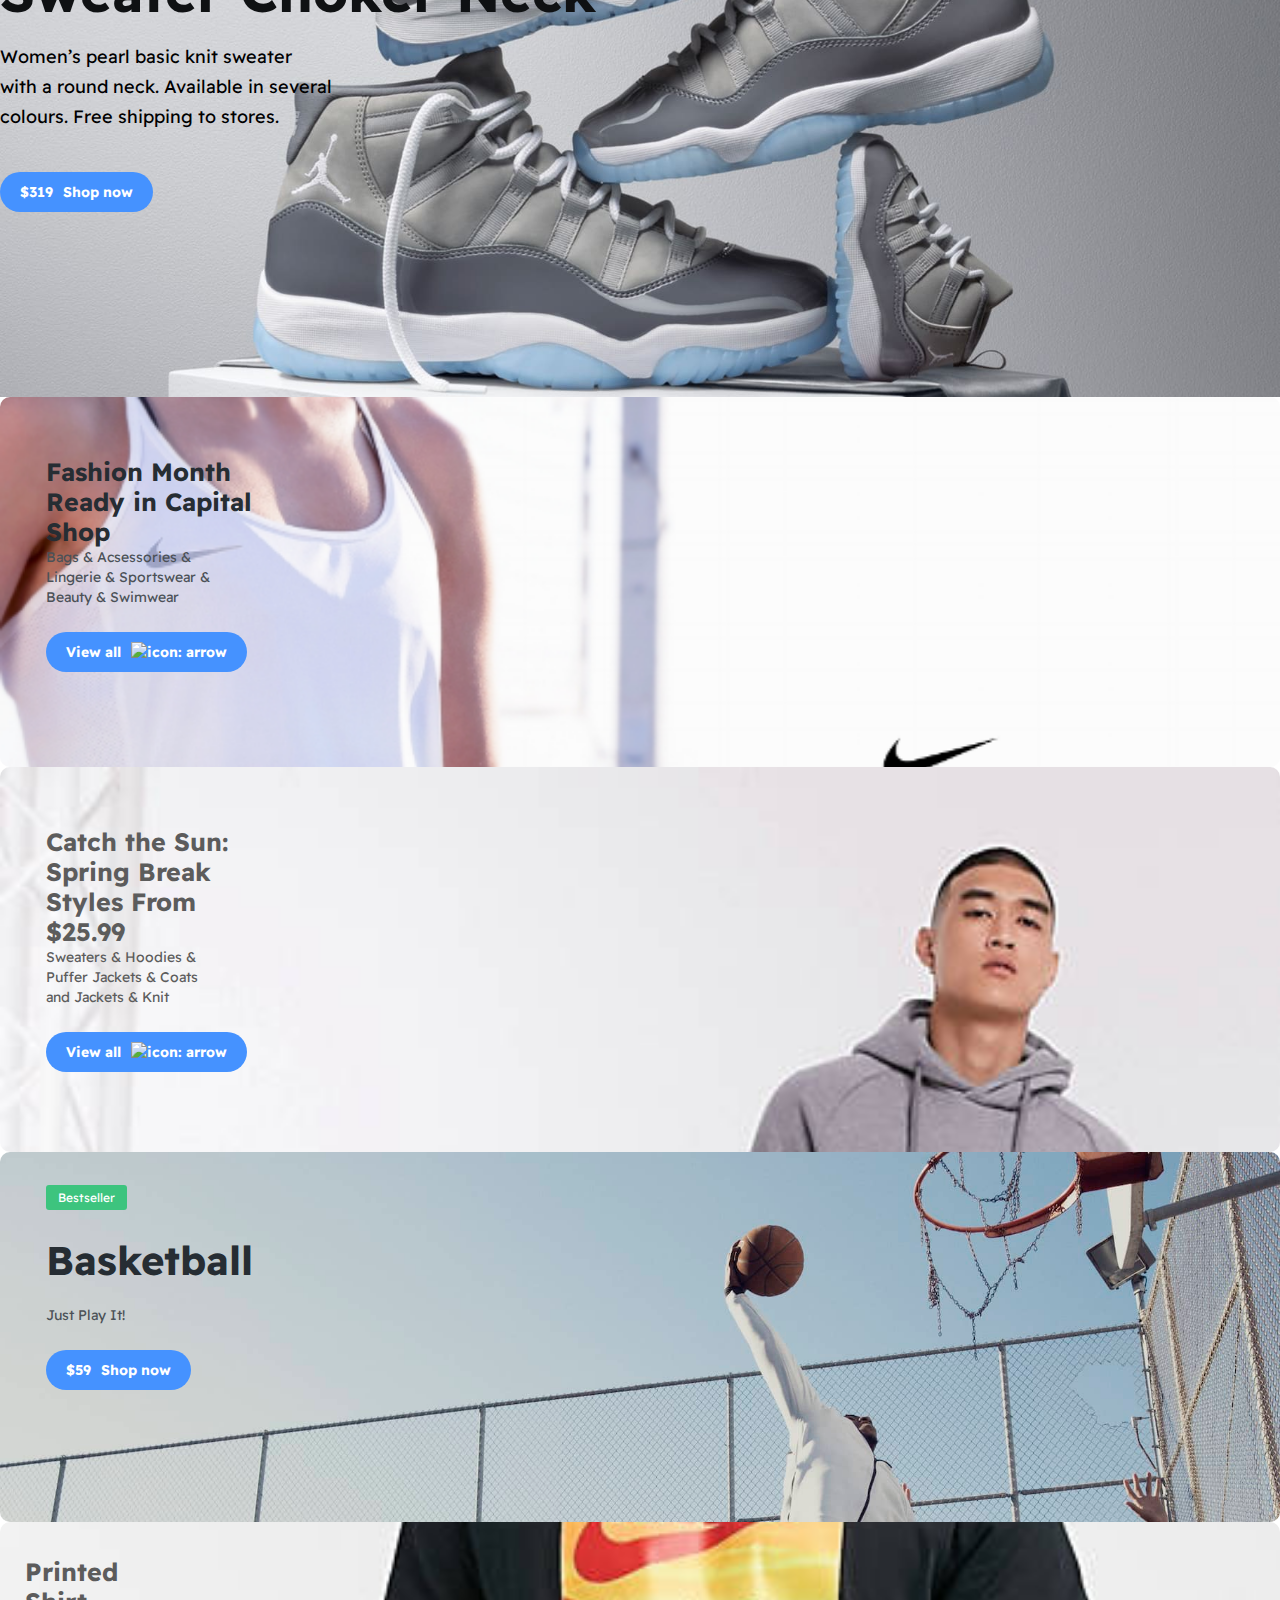
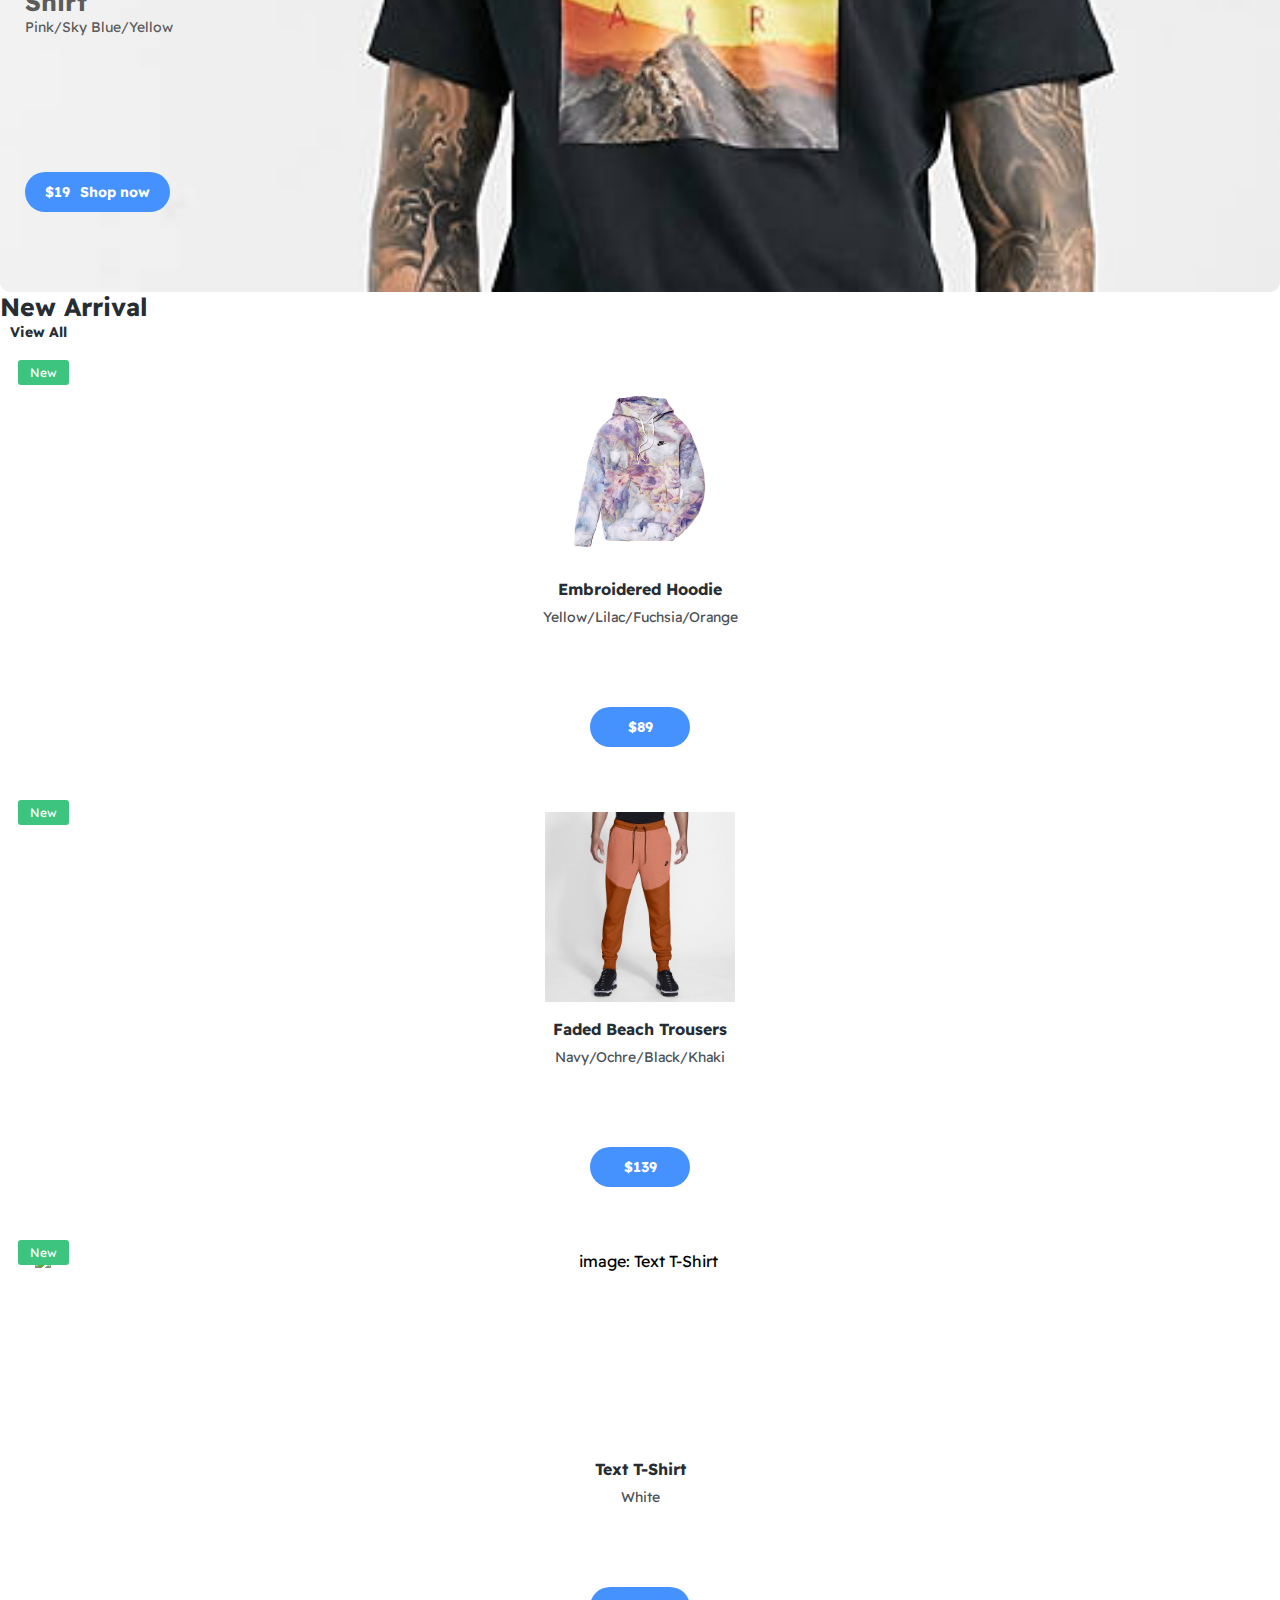
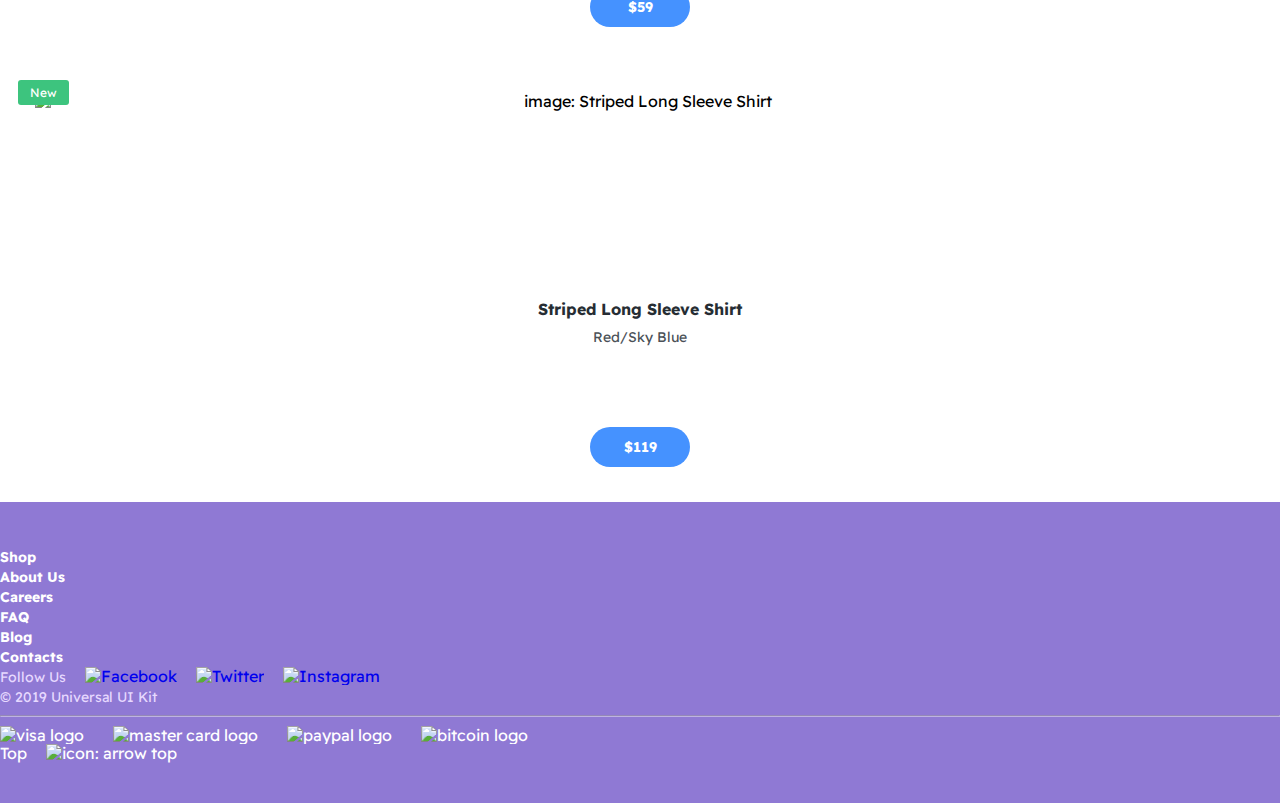
==== commit 8c7648ba: "added cart" ====
--- a/index.html
+++ b/index.html
@@ -585,15 +585,6 @@
 					</tr>
 				</thead>
 				<tbody class="cart-table__goods">
-					<tr>
-						<td>name</td>
-						<td>price$</td>
-						<td><button class="cart-btn-minus"">-</button></td>
-						<td>2</td>
-						<td><button class=" cart-btn-plus"">+</button></td>
-						<td>10$</td>
-						<td><button class="cart-btn-delete"">x</button></td>
-					</tr>
 				</tbody>
 				<tfoot>
 					<tr>
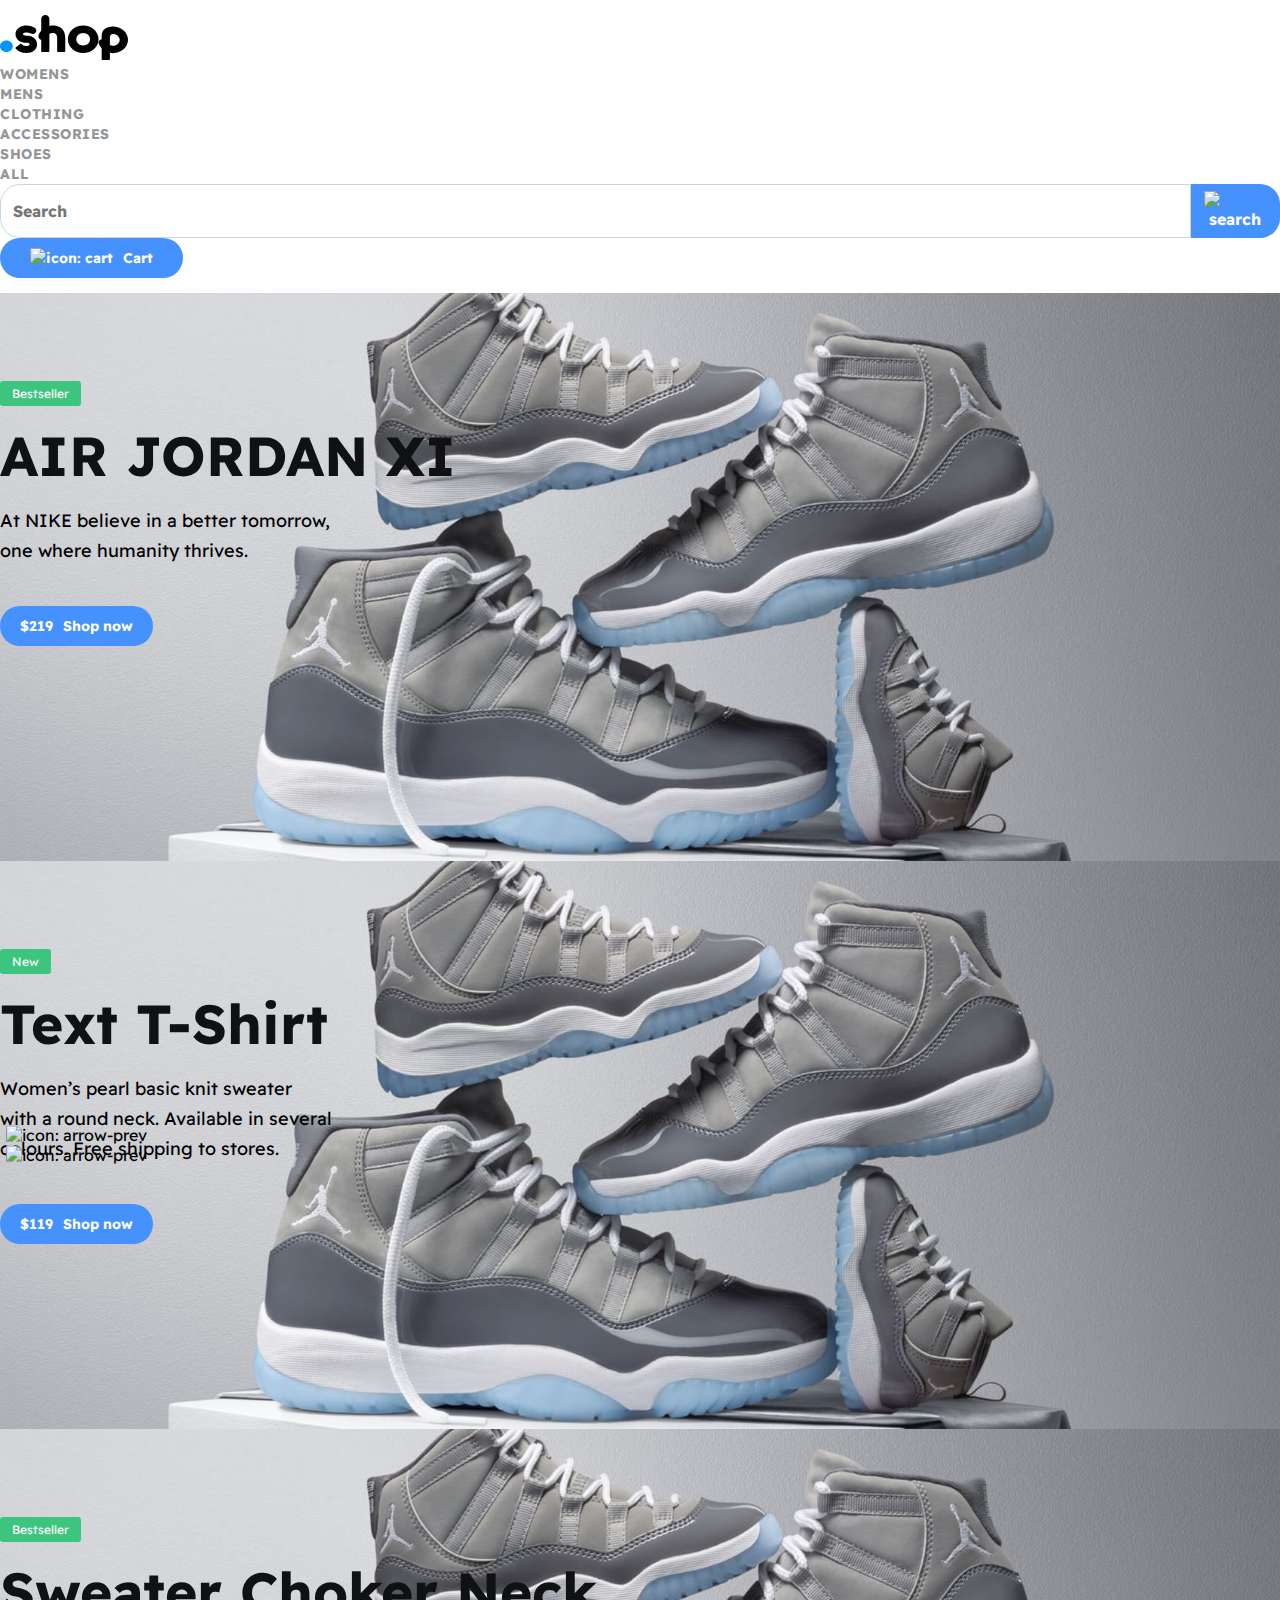
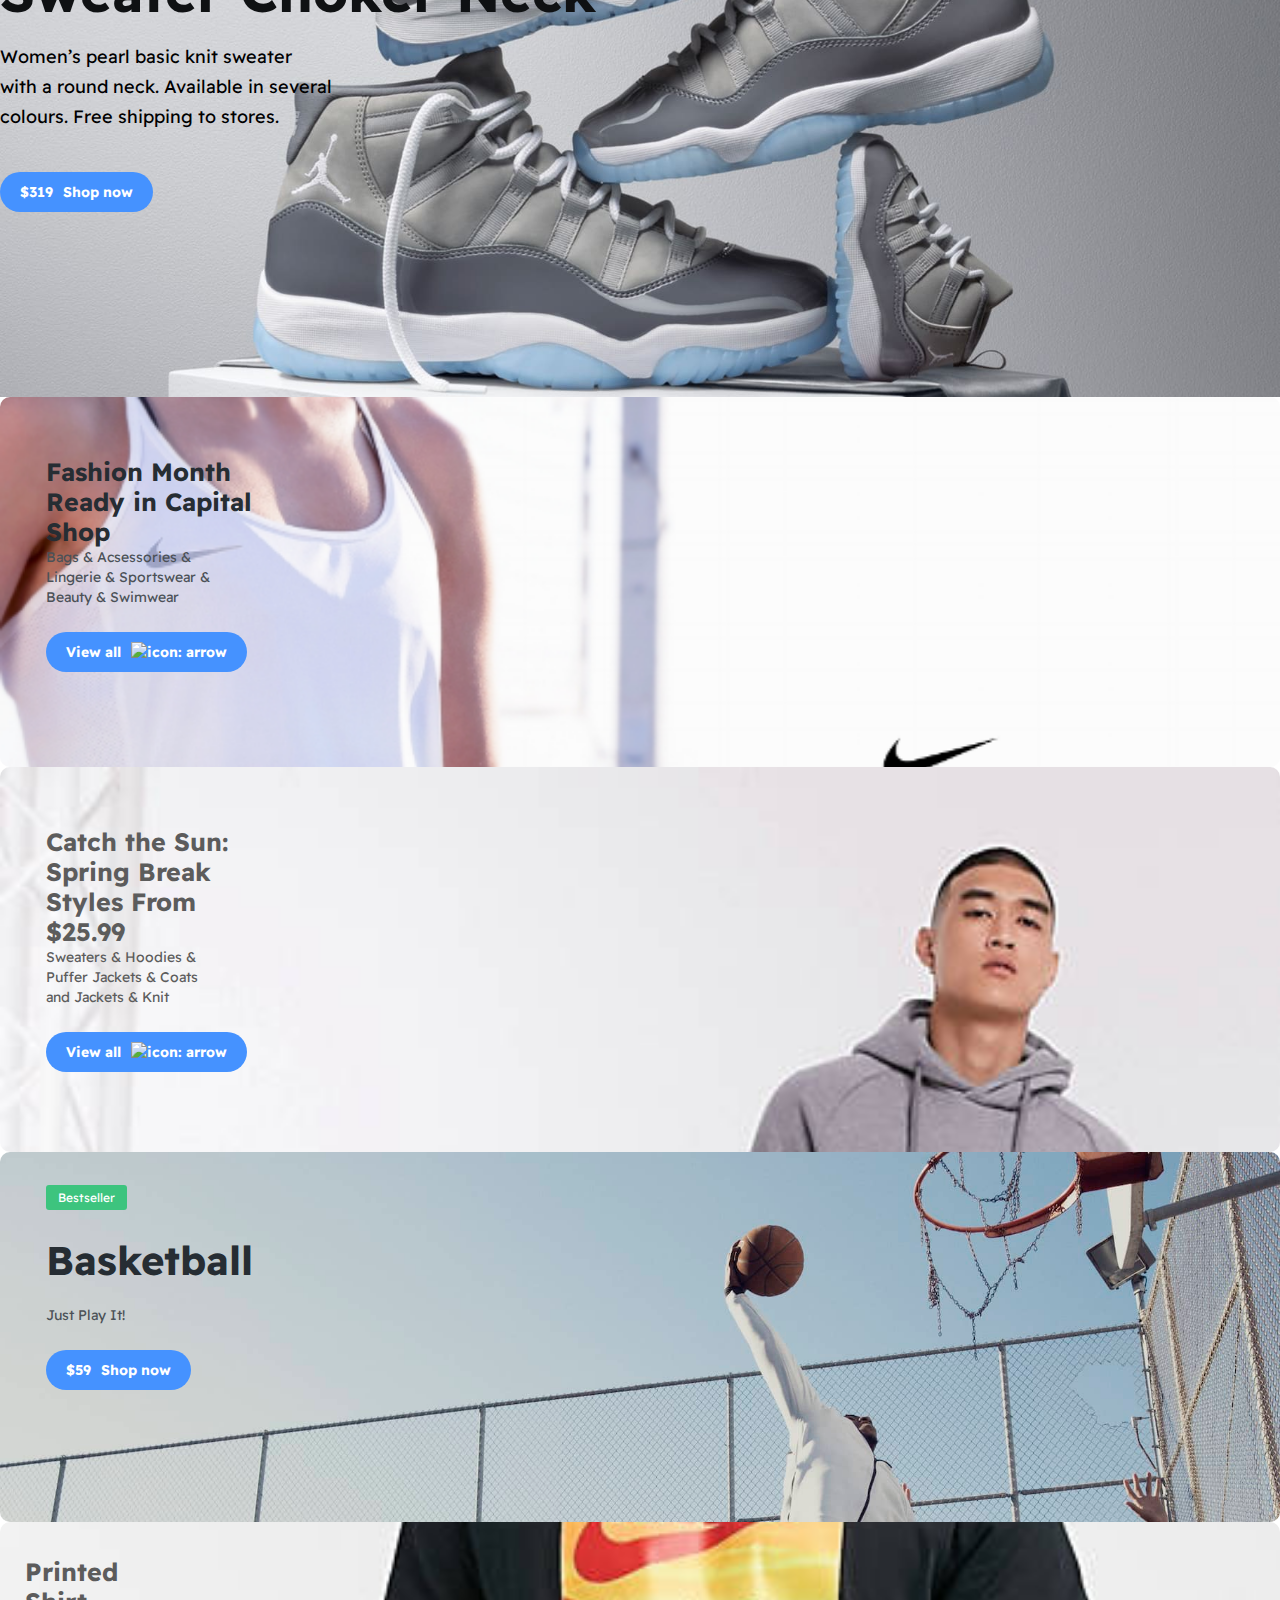
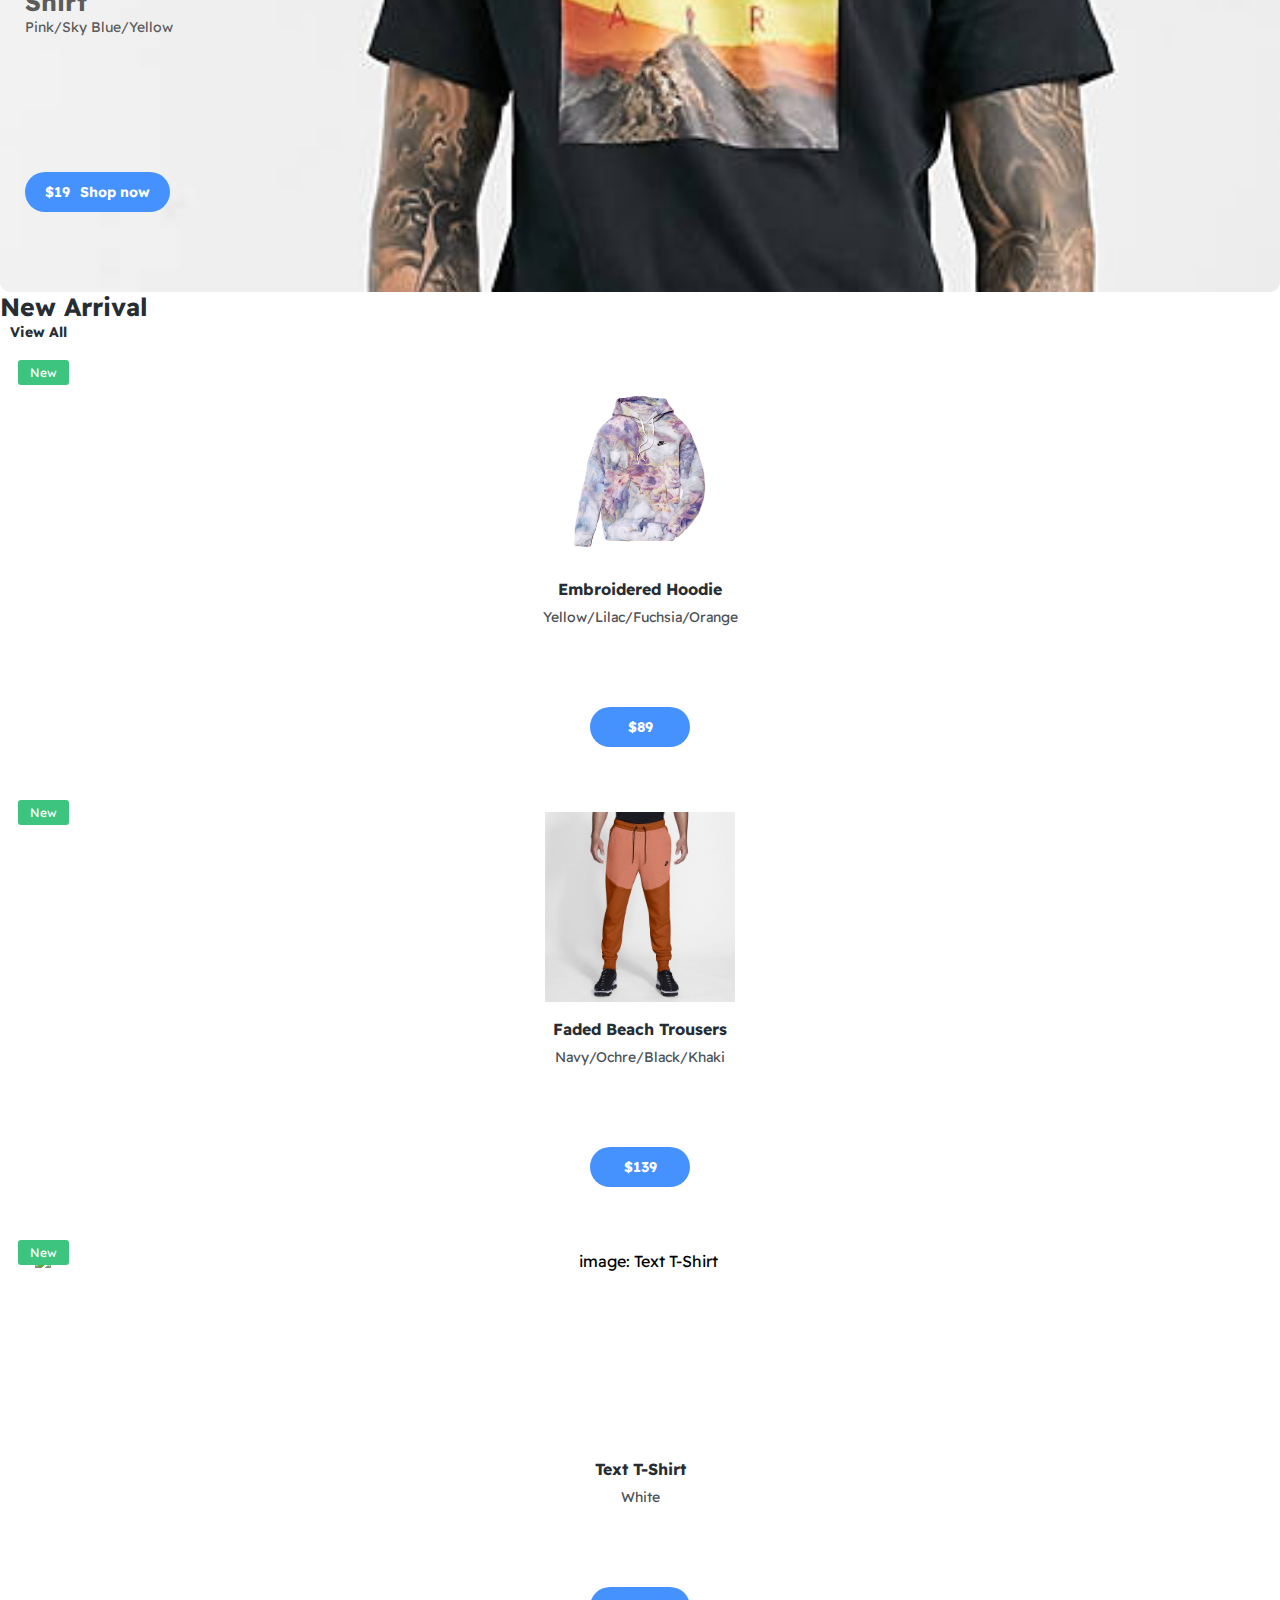
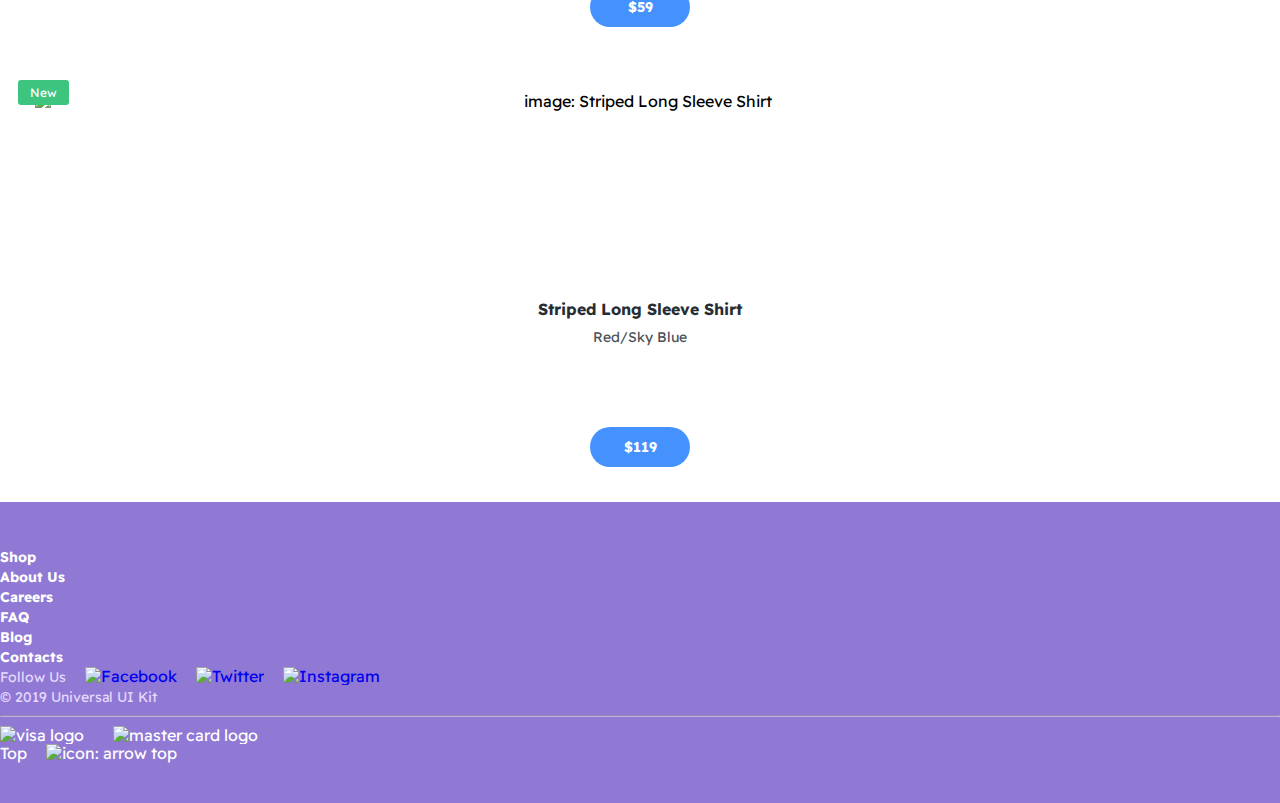
==== commit 8fcb2f24: "added payment" ====
--- a/index.html
+++ b/index.html
@@ -544,8 +544,7 @@
 				<div class="col-lg-4 col-sm-9">
 					<img class="payment-logo" src="img/visa.png" alt="visa logo">
 					<img class="payment-logo" src="img/master-card.png" alt="master card logo">
-					<img class="payment-logo" src="img/paypal.png" alt="paypal logo ">
-					<img class="payment-logo" src="img/bitcoin.png" alt="bitcoin logo">
+
 				</div>
 				<!-- /.col-4 -->
 				<div class="col-lg-2 col-sm-1 d-flex justify-content-end">
@@ -588,8 +587,8 @@
 				</tbody>
 				<tfoot>
 					<tr>
-						<th colspan=" 5">Total:</th>
-						<th class="card-table__total" colspan="2">10000$</th>
+						
+						
 					</tr>
 
 					</tfoot>
@@ -597,9 +596,12 @@
 			<form class="modal-form" action="">
 				<input class="modal-input" type="text" placeholder="Имя" name="nameCustomer">
 				<input class="modal-input" type="text" placeholder="Телефон" name="phoneCustomer">
-				<button class="button cart-buy" type="submit">
+				<a href="./pay.html">
+					<button class="button cart-buy" type="submit">
 					<span class="button-text">Checkout</span>
-				</button>
+					</button>
+				</a>
+				
 			</form>
 		</div>
 	</div>
--- a/css/style.css
+++ b/css/style.css
@@ -1,3 +1,4 @@
+@charset "UTF-8";
 /*! normalize.css v8.0.1 | MIT License | github.com/necolas/normalize.css */
 /* Document
    ========================================================================== */
@@ -925,6 +926,179 @@
   border-bottom-left-radius: 0;
 }
 
+.pay {
+  display: -webkit-box;
+  display: -ms-flexbox;
+  display: flex;
+}
+
+.info-payment {
+  display: -webkit-box;
+  display: -ms-flexbox;
+  display: flex;
+  -webkit-box-orient: vertical;
+  -webkit-box-direction: normal;
+      -ms-flex-direction: column;
+          flex-direction: column;
+  -webkit-box-pack: center;
+      -ms-flex-pack: center;
+          justify-content: center;
+  margin: 0 auto;
+}
+.info-payment .logo-link img {
+  padding-top: 20px;
+  width: 400px;
+}
+.info-payment .info-value {
+  font-size: 25px;
+  padding-top: 300px;
+  padding-bottom: 20px;
+}
+
+.info-buttons {
+  display: -webkit-box;
+  display: -ms-flexbox;
+  display: flex;
+  -webkit-box-orient: vertical;
+  -webkit-box-direction: normal;
+      -ms-flex-direction: column;
+          flex-direction: column;
+}
+
+.info-method p {
+  padding-bottom: 20px;
+  font-size: 20px;
+  font-family: "Raleway", sans-serif;
+  font-weight: bold;
+}
+
+.card-method {
+  display: -webkit-box;
+  display: -ms-flexbox;
+  display: flex;
+  max-width: 300px;
+  text-align: center;
+  -webkit-box-pack: center;
+      -ms-flex-pack: center;
+          justify-content: center;
+  font-family: "Raleway", sans-serif;
+  font-size: 20px;
+  border: rgba(43, 43, 43, 0.3) 1px solid;
+  background-color: rgba(197, 197, 197, 0.3);
+  border-radius: 10px;
+  padding: 10px 30px 10px 30px;
+}
+
+.card-method {
+  display: -webkit-box;
+  display: -ms-flexbox;
+  display: flex;
+  text-align: center;
+  -webkit-box-pack: center;
+      -ms-flex-pack: center;
+          justify-content: center;
+  border: rgba(43, 43, 43, 0.3) 1px solid;
+  background-color: rgba(197, 197, 197, 0.3);
+  border-radius: 10px;
+}
+.card-method p {
+  font-family: "Raleway", sans-serif;
+  font-size: 18px;
+  padding: 10px 30px 10px 30px;
+  font-weight: bold;
+}
+
+.card-method .img {
+  margin-right: 10px;
+}
+
+.apple-pay {
+  border: none;
+  border-radius: 15px;
+  padding: 15px 90px 15px 90px;
+  background-color: black;
+  margin-bottom: 20px;
+}
+
+.google-pay {
+  border: none;
+  border-radius: 15px;
+  padding: 15px 90px 15px 90px;
+  background-color: black;
+  margin-bottom: 30px;
+}
+
+.card-payment {
+  margin: 0 auto;
+  width: 500px;
+  height: 350px;
+  display: -webkit-box;
+  display: -ms-flexbox;
+  display: flex;
+  -webkit-box-orient: vertical;
+  -webkit-box-direction: normal;
+      -ms-flex-direction: column;
+          flex-direction: column;
+  -webkit-box-pack: center;
+      -ms-flex-pack: center;
+          justify-content: center;
+  padding-top: 500px;
+}
+.card-payment .card-pay {
+  border-radius: 25px;
+  background-image: radial-gradient(circle at -18.3% 68.3%, #41a45e 0, #25a56a 3.33%, #00a676 6.67%, #00a783 10%, #00a890 13.33%, #00a89d 16.67%, #00a8a9 20%, #00a7b5 23.33%, #00a7c1 26.67%, #00a6cb 30%, #00a4d5 33.33%, #00a3dd 36.67%, #00a0e3 40%, #009ee8 43.33%, #009bec 46.67%, #0c97ed 50%, #4893ed 53.33%, #668fea 56.67%, #7e8ae7 60%, #9385e1 63.33%, #a480da 66.67%, #b37bd1 70%, #c176c8 73.33%, #cc71bd 76.67%, #d56db1 80%, #dc6aa5 83.33%, #e16899 86.67%, #e5688d 90%, #e66880 93.33%, #e66a74 96.67%, #e46c68 100%);
+}
+.card-payment .card-pay img {
+  padding-top: 20px;
+  padding-left: 380px;
+}
+.card-payment .card-pay .card-data {
+  margin-top: 40px;
+  margin-left: 40px;
+  margin-bottom: 50px;
+}
+.card-payment .card-pay .card-data .card-mm {
+  padding-bottom: 3px;
+  font-size: 15px;
+  font-weight: bold;
+  font-family: "Raleway", sans-serif;
+}
+.card-payment .card-pay .card-data .card-number {
+  padding-bottom: 3px;
+  font-size: 16px;
+  font-weight: bold;
+  font-family: "Raleway", sans-serif;
+}
+.card-payment .card-pay .card-data input {
+  background-color: rgba(0, 0, 0, 0);
+  border: none;
+  padding-bottom: 3px;
+}
+.card-payment .email-pay input {
+  margin-top: 30px;
+  margin-left: 120px;
+  padding: 10px 40px 10px 40px;
+  border-radius: 10px;
+  border: grey 1px solid;
+  margin-bottom: 20px;
+}
+.card-payment .button-pay {
+  border-radius: 10px;
+  border: none;
+  padding: 10px 50px 10px 50px;
+  font-size: 20px;
+  font-weight: bold;
+  color: white;
+  -webkit-transition: 0.2s all;
+  transition: 0.2s all;
+  font-family: "Raleway", sans-serif;
+  background-color: #24d6be;
+}
+.card-payment .button-pay:hover, .card-payment .button-pay:focus, .card-payment .button-pay:active {
+  background-color: #ce4fa8;
+  content: "Оплачено";
+}
+
 @media (max-width: 1200px) {
   .slide-1 {
     background-size: cover;
